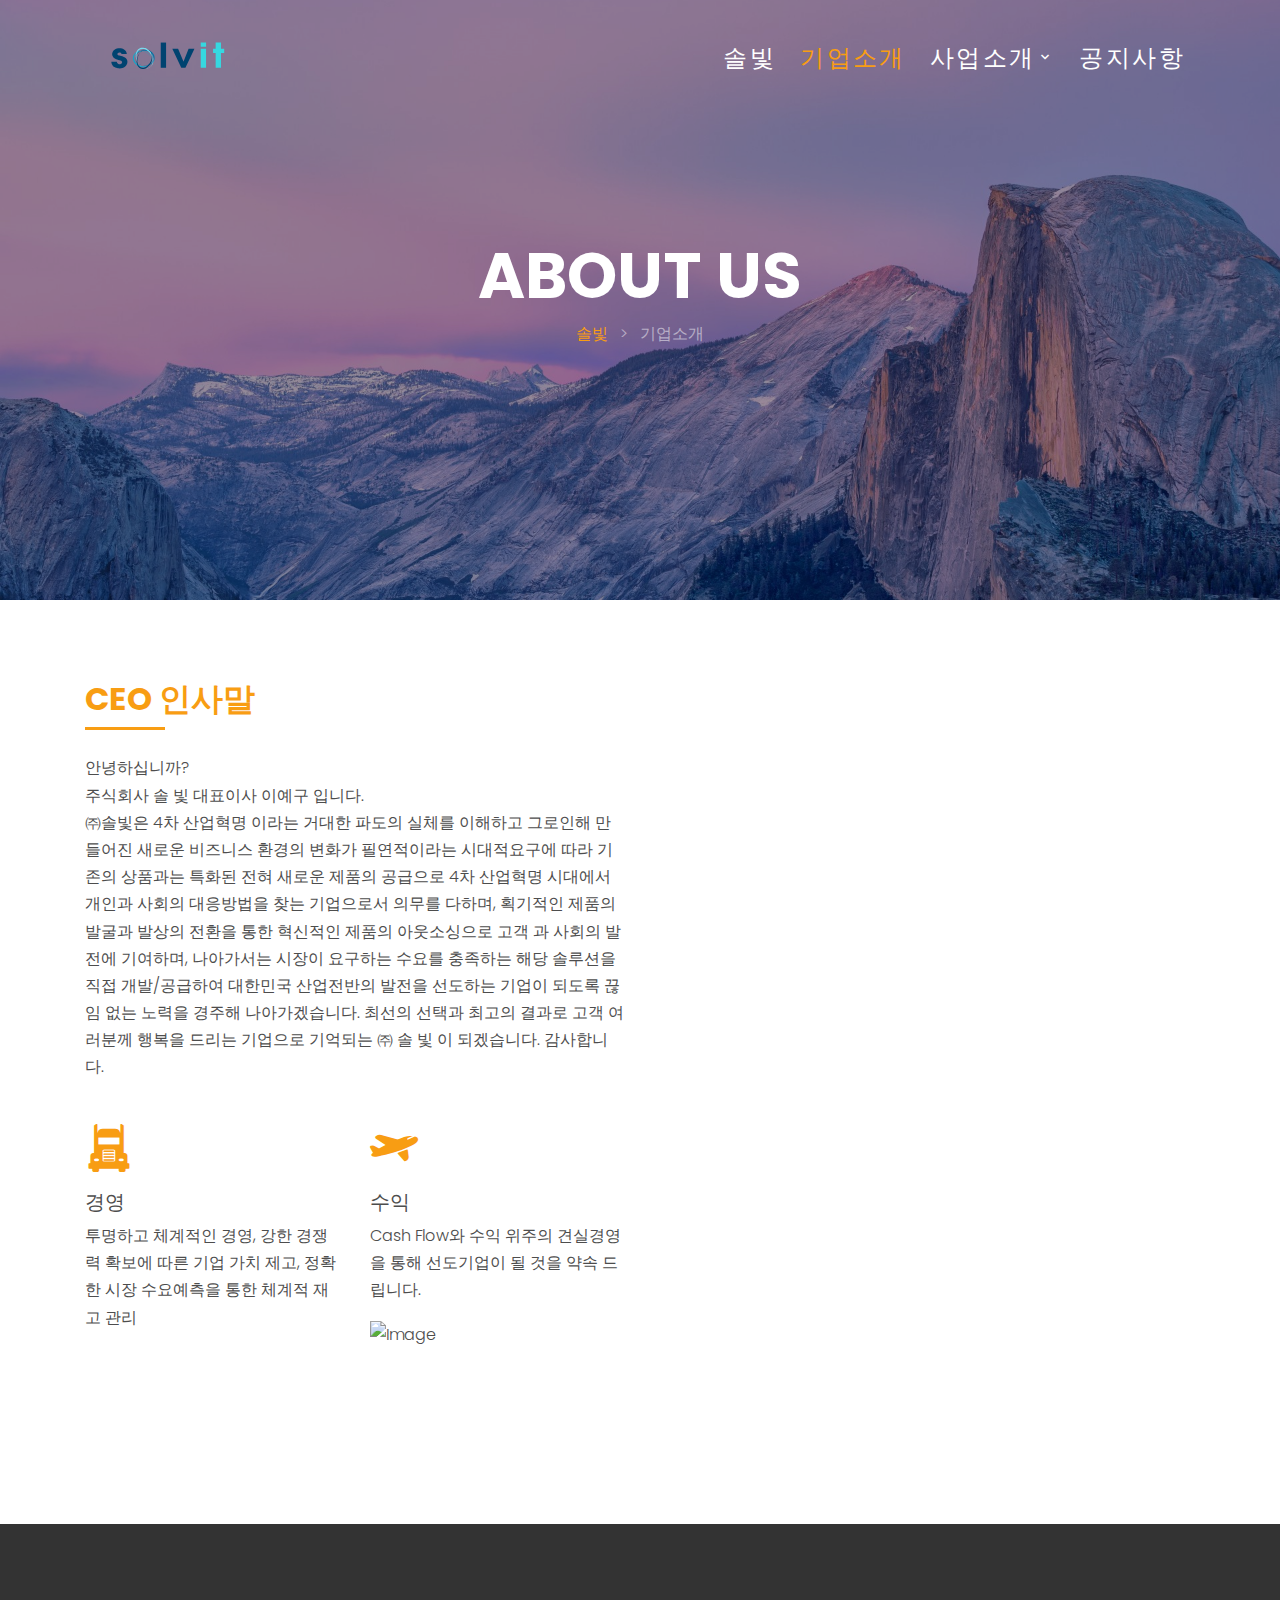
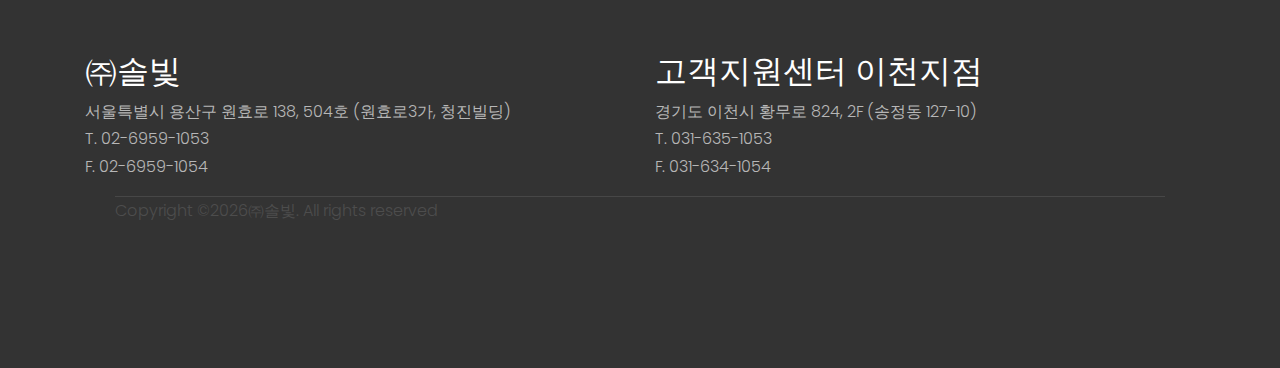
==== about.html @ 1891d04a "Update about.html" ====
<!DOCTYPE html>
<html lang="ko">
  <head>
    <title>SOLVIT &mdash; 솔빛</title>
    <meta charset="utf-8">
    <meta name="viewport" content="width=device-width, initial-scale=1, shrink-to-fit=no">

    <link rel="stylesheet" href="https://fonts.googleapis.com/css?family=Poppins:200,300,400,700,900|Display+Playfair:200,300,400,700"> 
    <link rel="stylesheet" href="fonts/icomoon/style.css">
    <link rel="icon" href="http://solvit.myds.me//favicon.ico">

    <link rel="stylesheet" href="css/bootstrap.min.css">
    <link rel="stylesheet" href="css/magnific-popup.css">
    <link rel="stylesheet" href="css/jquery-ui.css">
    <link rel="stylesheet" href="css/owl.carousel.min.css">
    <link rel="stylesheet" href="css/owl.theme.default.min.css">

    <link rel="stylesheet" href="css/bootstrap-datepicker.css">

    <link rel="stylesheet" href="fonts/flaticon/font/flaticon.css">



    <link rel="stylesheet" href="css/aos.css">

    <link rel="stylesheet" href="css/style.css">
    
  </head>
  <body>
  
  <div class="site-wrap">

    <div class="site-mobile-menu">
      <div class="site-mobile-menu-header">
        <div class="site-mobile-menu-close mt-3">
          <span class="icon-close2 js-menu-toggle"></span>
        </div>
      </div>
      <div class="site-mobile-menu-body"></div>
    </div>
    
    <header class="site-navbar py-3" role="banner">

      <div class="container">
        <div class="row align-items-center">
          
          <div class="col-11 col-xl-2">
            <h1 class="mb-0"><a href="index.html"><img src="images/solvit_logo.svg" alt="" style="width: 164px;"></a></h1>
          </div>
          <div class="col-12 col-md-10 d-none d-xl-block">
            <nav class="site-navigation position-relative text-right" role="navigation">

              <ul class="site-menu js-clone-nav mx-auto d-none d-lg-block">
                <li><a href="index.html">솔빛</a></li>
                <li class="active"><a href="about.html">기업소개</a></li>
                <li class="has-children">
                  <a href="services.html">사업소개</a>
                  <ul class="dropdown">
                    <li><a href="services.html" style="font-size: 1em;">IoT 사물인터넷</a></li>
		    <li><a href="services.html#computing" style="font-size: 1em;">컴퓨팅 사업</a></li>
                  </ul>
                </li>
                <li><a href="blog.html">공지사항</a></li>
              </ul>
            </nav>
          </div>


          <div class="d-inline-block d-xl-none ml-md-0 mr-auto py-3" style="position: relative; top: 3px;"><a href="#" class="site-menu-toggle js-menu-toggle text-white"><span class="icon-menu h3"></span></a></div>

          </div>

        </div>
      </div>
      
    </header>

  

    <div class="site-blocks-cover inner-page-cover overlay" style="background-image: url(images/hero_bg_1.jpg);" data-aos="fade" data-stellar-background-ratio="0.5">
      <div class="container">
        <div class="row align-items-center justify-content-center text-center">

          <div class="col-md-8" data-aos="fade-up" data-aos-delay="400">
            <h1 class="text-white font-weight-light text-uppercase font-weight-bold">About Us</h1>
            <p class="breadcrumb-custom"><a href="index.html">솔빛</a> <span class="mx-2">&gt;</span> <span>기업소개</span></p>
          </div>
        </div>
      </div>
    </div>  

    

    <div class="site-section">
      <div class="container">
        <div class="row mb-5">
          

          <div class="col-md-6 order-md-1" data-aos="fade">
            <div class="text-left pb-1 border-primary mb-4">
              <h2 class="text-primary">CEO 인사말</h2>
            </div>
            <p>안녕하십니까?<br> 주식회사 솔 빛  대표이사 이예구 입니다.<br>
㈜솔빛은 4차 산업혁명 이라는 거대한 파도의 실체를 이해하고 그로인해 만들어진 새로운 비즈니스 환경의 변화가 필연적이라는
시대적요구에 따라 기존의 상품과는 특화된 전혀 새로운 제품의 공급으로 4차 산업혁명 시대에서 개인과 사회의 대응방법을 찾는 
기업으로서 의무를 다하며,  획기적인 제품의 발굴과 발상의 전환을 통한 혁신적인 제품의 아웃소싱으로
고객 과 사회의 발전에 기여하며, 나아가서는 시장이 요구하는 수요를 충족하는 해당 솔루션을 직접 개발/공급하여
대한민국 산업전반의 발전을 선도하는 기업이 되도록 끊임 없는 노력을 경주해 나아가겠습니다. 
최선의 선택과 최고의 결과로 고객 여러분께 행복을 드리는 기업으로 기억되는 ㈜ 솔 빛 이 되겠습니다.
감사합니다.</p>
           <br>
            <div class="row">
              <div class="col-md-12 mb-md-5 mb-0 col-lg-6">
                <div class="unit-4">
                  <div class="unit-4-icon mb-3 mr-4"><span class="text-primary flaticon-frontal-truck"></span></div>
                  <div>
                    <h3>경영</h3>
                    <p>투명하고 체계적인 경영, 강한 경쟁력 확보에 따른 기업 가치 제고, 정확한 시장 수요예측을 통한 체계적 재고 관리</p>
                  </div>
                </div>
              </div>
              <div class="col-md-12 mb-md-5 mb-0 col-lg-6">
                <div class="unit-4">
                  <div class="unit-4-icon mb-3 mr-4"><span class="text-primary flaticon-travel"></span></div>
                  <div>
                    <h3>수익</h3>
                    <p>Cash Flow와 수익 위주의 견실경영을 통해 선도기업이 될 것을 약속 드립니다.</p>
                    <img src="https://github.com/stylish0631/stylish0631.github.io/blob/master/images/11.JPG?raw=true" alt="Image" class="img-fluid" style="width: 200px;">
                  </div>
                  
                </div>
              </div>
            </div>
          </div>
          <div class="col-md-5 ml-auto mb-5 order-md-2" data-aos="fade">
            <!-- * 카카오맵 - 지도퍼가기 -->
<!-- 1. 지도 노드 -->
<div id="daumRoughmapContainer1580392463192" class="root_daum_roughmap root_daum_roughmap_landing" style="width: 445px;"></div>

<!--
	2. 설치 스크립트
	* 지도 퍼가기 서비스를 2개 이상 넣을 경우, 설치 스크립트는 하나만 삽입합니다.
-->
<script charset="UTF-8" class="daum_roughmap_loader_script" src="https://ssl.daumcdn.net/dmaps/map_js_init/roughmapLoader.js"></script>

<!-- 3. 실행 스크립트 -->
<script charset="UTF-8">
	new daum.roughmap.Lander({
		"timestamp" : "1580392463192",
		"key" : "wsu8",
		"mapWidth" : "445",
		"mapHeight" : "507"
	}).render();
</script>
            <!-- <img src="images/img_1.jpg" alt="Image" class="img-fluid rounded"> -->
          </div>
        </div>
      </div>
      
    </div>
  
    
    <footer class="site-footer">
      <div class="container">
        <div class="row">
          <div class="col">
            <h2>㈜솔빛</h2>
            <p style="color: #b7b7b7;">
            서울특별시 용산구 원효로 138, 504호 (원효로3가, 청진빌딩)<br>
            T. 02-6959-1053<br>
            F. 02-6959-1054
            </p>
          </div>
          <div class="col">
            <h2>고객지원센터 이천지점</h2>
            <p style="color: #b7b7b7;">경기도 이천시 황무로 824, 2F (송정동 127-10)<br>
                  T. 031-635-1053<br>F. 031-634-1054<br>
          </div>
        </div>
      <div class="container">
        <!-- <div class="row pt-5 mt-5 text-center"> -->
          <div class="col-md-12">
            <div class="border-top pt-6">
                  Copyright &copy;<script>document.write(new Date().getFullYear());</script>㈜솔빛. All rights reserved</p>
            </div>
          </div>
          
        <!-- </div> -->
      </div>
    </footer>
  </div>

  <script src="js/jquery-3.3.1.min.js"></script>
  <script src="js/jquery-migrate-3.0.1.min.js"></script>
  <script src="js/jquery-ui.js"></script>
  <script src="js/popper.min.js"></script>
  <script src="js/bootstrap.min.js"></script>
  <script src="js/owl.carousel.min.js"></script>
  <script src="js/jquery.stellar.min.js"></script>
  <script src="js/jquery.countdown.min.js"></script>
  <script src="js/jquery.magnific-popup.min.js"></script>
  <script src="js/bootstrap-datepicker.min.js"></script>
  <script src="js/aos.js"></script>

  <script src="js/main.js"></script>
    
  </body>
</html>
---- fonts/icomoon/style.css ----
@font-face {
  font-family: 'icomoon';
  src:  url('fonts/icomoon.eot?10si43');
  src:  url('fonts/icomoon.eot?10si43#iefix') format('embedded-opentype'),
    url('fonts/icomoon.ttf?10si43') format('truetype'),
    url('fonts/icomoon.woff?10si43') format('woff'),
    url('fonts/icomoon.svg?10si43#icomoon') format('svg');
  font-weight: normal;
  font-style: normal;
}

[class^="icon-"], [class*=" icon-"] {
  /* use !important to prevent issues with browser extensions that change fonts */
  font-family: 'icomoon' !important;
  speak: none;
  font-style: normal;
  font-weight: normal;
  font-variant: normal;
  text-transform: none;
  line-height: 1;

  /* Better Font Rendering =========== */
  -webkit-font-smoothing: antialiased;
  -moz-osx-font-smoothing: grayscale;
}

.icon-asterisk:before {
  content: "\f069";
}
.icon-plus:before {
  content: "\f067";
}
.icon-question:before {
  content: "\f128";
}
.icon-minus:before {
  content: "\f068";
}
.icon-glass:before {
  content: "\f000";
}
.icon-music:before {
  content: "\f001";
}
.icon-search:before {
  content: "\f002";
}
.icon-envelope-o:before {
  content: "\f003";
}
.icon-heart:before {
  content: "\f004";
}
.icon-star:before {
  content: "\f005";
}
.icon-star-o:before {
  content: "\f006";
}
.icon-user:before {
  content: "\f007";
}
.icon-film:before {
  content: "\f008";
}
.icon-th-large:before {
  content: "\f009";
}
.icon-th:before {
  content: "\f00a";
}
.icon-th-list:before {
  content: "\f00b";
}
.icon-check:before {
  content: "\f00c";
}
.icon-close:before {
  content: "\f00d";
}
.icon-remove:before {
  content: "\f00d";
}
.icon-times:before {
  content: "\f00d";
}
.icon-search-plus:before {
  content: "\f00e";
}
.icon-search-minus:before {
  content: "\f010";
}
.icon-power-off:before {
  content: "\f011";
}
.icon-signal:before {
  content: "\f012";
}
.icon-cog:before {
  content: "\f013";
}
.icon-gear:before {
  content: "\f013";
}
.icon-trash-o:before {
  content: "\f014";
}
.icon-home:before {
  content: "\f015";
}
.icon-file-o:before {
  content: "\f016";
}
.icon-clock-o:before {
  content: "\f017";
}
.icon-road:before {
  content: "\f018";
}
.icon-download:before {
  content: "\f019";
}
.icon-arrow-circle-o-down:before {
  content: "\f01a";
}
.icon-arrow-circle-o-up:before {
  content: "\f01b";
}
.icon-inbox:before {
  content: "\f01c";
}
.icon-play-circle-o:before {
  content: "\f01d";
}
.icon-repeat:before {
  content: "\f01e";
}
.icon-rotate-right:before {
  content: "\f01e";
}
.icon-refresh:before {
  content: "\f021";
}
.icon-list-alt:before {
  content: "\f022";
}
.icon-lock:before {
  content: "\f023";
}
.icon-flag:before {
  content: "\f024";
}
.icon-headphones:before {
  content: "\f025";
}
.icon-volume-off:before {
  content: "\f026";
}
.icon-volume-down:before {
  content: "\f027";
}
.icon-volume-up:before {
  content: "\f028";
}
.icon-qrcode:before {
  content: "\f029";
}
.icon-barcode:before {
  content: "\f02a";
}
.icon-tag:before {
  content: "\f02b";
}
.icon-tags:before {
  content: "\f02c";
}
.icon-book:before {
  content: "\f02d";
}
.icon-bookmark:before {
  content: "\f02e";
}
.icon-print:before {
  content: "\f02f";
}
.icon-camera:before {
  content: "\f030";
}
.icon-font:before {
  content: "\f031";
}
.icon-bold:before {
  content: "\f032";
}
.icon-italic:before {
  content: "\f033";
}
.icon-text-height:before {
  content: "\f034";
}
.icon-text-width:before {
  content: "\f035";
}
.icon-align-left:before {
  content: "\f036";
}
.icon-align-center:before {
  content: "\f037";
}
.icon-align-right:before {
  content: "\f038";
}
.icon-align-justify:before {
  content: "\f039";
}
.icon-list:before {
  content: "\f03a";
}
.icon-dedent:before {
  content: "\f03b";
}
.icon-outdent:before {
  content: "\f03b";
}
.icon-indent:before {
  content: "\f03c";
}
.icon-video-camera:before {
  content: "\f03d";
}
.icon-image:before {
  content: "\f03e";
}
.icon-photo:before {
  content: "\f03e";
}
.icon-picture-o:before {
  content: "\f03e";
}
.icon-pencil:before {
  content: "\f040";
}
.icon-map-marker:before {
  content: "\f041";
}
.icon-adjust:before {
  content: "\f042";
}
.icon-tint:before {
  content: "\f043";
}
.icon-edit:before {
  content: "\f044";
}
.icon-pencil-square-o:before {
  content: "\f044";
}
.icon-share-square-o:before {
  content: "\f045";
}
.icon-check-square-o:before {
  content: "\f046";
}
.icon-arrows:before {
  content: "\f047";
}
.icon-step-backward:before {
  content: "\f048";
}
.icon-fast-backward:before {
  content: "\f049";
}
.icon-backward:before {
  content: "\f04a";
}
.icon-play:before {
  content: "\f04b";
}
.icon-pause:before {
  content: "\f04c";
}
.icon-stop:before {
  content: "\f04d";
}
.icon-forward:before {
  content: "\f04e";
}
.icon-fast-forward:before {
  content: "\f050";
}
.icon-step-forward:before {
  content: "\f051";
}
.icon-eject:before {
  content: "\f052";
}
.icon-chevron-left:before {
  content: "\f053";
}
.icon-chevron-right:before {
  content: "\f054";
}
.icon-plus-circle:before {
  content: "\f055";
}
.icon-minus-circle:before {
  content: "\f056";
}
.icon-times-circle:before {
  content: "\f057";
}
.icon-check-circle:before {
  content: "\f058";
}
.icon-question-circle:before {
  content: "\f059";
}
.icon-info-circle:before {
  content: "\f05a";
}
.icon-crosshairs:before {
  content: "\f05b";
}
.icon-times-circle-o:before {
  content: "\f05c";
}
.icon-check-circle-o:before {
  content: "\f05d";
}
.icon-ban:before {
  content: "\f05e";
}
.icon-arrow-left:before {
  content: "\f060";
}
.icon-arrow-right:before {
  content: "\f061";
}
.icon-arrow-up:before {
  content: "\f062";
}
.icon-arrow-down:before {
  content: "\f063";
}
.icon-mail-forward:before {
  content: "\f064";
}
.icon-share:before {
  content: "\f064";
}
.icon-expand:before {
  content: "\f065";
}
.icon-compress:before {
  content: "\f066";
}
.icon-exclamation-circle:before {
  content: "\f06a";
}
.icon-gift:before {
  content: "\f06b";
}
.icon-leaf:before {
  content: "\f06c";
}
.icon-fire:before {
  content: "\f06d";
}
.icon-eye:before {
  content: "\f06e";
}
.icon-eye-slash:before {
  content: "\f070";
}
.icon-exclamation-triangle:before {
  content: "\f071";
}
.icon-warning:before {
  content: "\f071";
}
.icon-plane:before {
  content: "\f072";
}
.icon-calendar:before {
  content: "\f073";
}
.icon-random:before {
  content: "\f074";
}
.icon-comment:before {
  content: "\f075";
}
.icon-magnet:before {
  content: "\f076";
}
.icon-chevron-up:before {
  content: "\f077";
}
.icon-chevron-down:before {
  content: "\f078";
}
.icon-retweet:before {
  content: "\f079";
}
.icon-shopping-cart:before {
  content: "\f07a";
}
.icon-folder:before {
  content: "\f07b";
}
.icon-folder-open:before {
  content: "\f07c";
}
.icon-arrows-v:before {
  content: "\f07d";
}
.icon-arrows-h:before {
  content: "\f07e";
}
.icon-bar-chart:before {
  content: "\f080";
}
.icon-bar-chart-o:before {
  content: "\f080";
}
.icon-twitter-square:before {
  content: "\f081";
}
.icon-facebook-square:before {
  content: "\f082";
}
.icon-camera-retro:before {
  content: "\f083";
}
.icon-key:before {
  content: "\f084";
}
.icon-cogs:before {
  content: "\f085";
}
.icon-gears:before {
  content: "\f085";
}
.icon-comments:before {
  content: "\f086";
}
.icon-thumbs-o-up:before {
  content: "\f087";
}
.icon-thumbs-o-down:before {
  content: "\f088";
}
.icon-star-half:before {
  content: "\f089";
}
.icon-heart-o:before {
  content: "\f08a";
}
.icon-sign-out:before {
  content: "\f08b";
}
.icon-linkedin-square:before {
  content: "\f08c";
}
.icon-thumb-tack:before {
  content: "\f08d";
}
.icon-external-link:before {
  content: "\f08e";
}
.icon-sign-in:before {
  content: "\f090";
}
.icon-trophy:before {
  content: "\f091";
}
.icon-github-square:before {
  content: "\f092";
}
.icon-upload:before {
  content: "\f093";
}
.icon-lemon-o:before {
  content: "\f094";
}
.icon-phone:before {
  content: "\f095";
}
.icon-square-o:before {
  content: "\f096";
}
.icon-bookmark-o:before {
  content: "\f097";
}
.icon-phone-square:before {
  content: "\f098";
}
.icon-twitter:before {
  content: "\f099";
}
.icon-facebook:before {
  content: "\f09a";
}
.icon-facebook-f:before {
  content: "\f09a";
}
.icon-github:before {
  content: "\f09b";
}
.icon-unlock:before {
  content: "\f09c";
}
.icon-credit-card:before {
  content: "\f09d";
}
.icon-feed:before {
  content: "\f09e";
}
.icon-rss:before {
  content: "\f09e";
}
.icon-hdd-o:before {
  content: "\f0a0";
}
.icon-bullhorn:before {
  content: "\f0a1";
}
.icon-bell-o:before {
  content: "\f0a2";
}
.icon-certificate:before {
  content: "\f0a3";
}
.icon-hand-o-right:before {
  content: "\f0a4";
}
.icon-hand-o-left:before {
  content: "\f0a5";
}
.icon-hand-o-up:before {
  content: "\f0a6";
}
.icon-hand-o-down:before {
  content: "\f0a7";
}
.icon-arrow-circle-left:before {
  content: "\f0a8";
}
.icon-arrow-circle-right:before {
  content: "\f0a9";
}
.icon-arrow-circle-up:before {
  content: "\f0aa";
}
.icon-arrow-circle-down:before {
  content: "\f0ab";
}
.icon-globe:before {
  content: "\f0ac";
}
.icon-wrench:before {
  content: "\f0ad";
}
.icon-tasks:before {
  content: "\f0ae";
}
.icon-filter:before {
  content: "\f0b0";
}
.icon-briefcase:before {
  content: "\f0b1";
}
.icon-arrows-alt:before {
  content: "\f0b2";
}
.icon-group:before {
  content: "\f0c0";
}
.icon-users:before {
  content: "\f0c0";
}
.icon-chain:before {
  content: "\f0c1";
}
.icon-link:before {
  content: "\f0c1";
}
.icon-cloud:before {
  content: "\f0c2";
}
.icon-flask:before {
  content: "\f0c3";
}
.icon-cut:before {
  content: "\f0c4";
}
.icon-scissors:before {
  content: "\f0c4";
}
.icon-copy:before {
  content: "\f0c5";
}
.icon-files-o:before {
  content: "\f0c5";
}
.icon-paperclip:before {
  content: "\f0c6";
}
.icon-floppy-o:before {
  content: "\f0c7";
}
.icon-save:before {
  content: "\f0c7";
}
.icon-square:before {
  content: "\f0c8";
}
.icon-bars:before {
  content: "\f0c9";
}
.icon-navicon:before {
  content: "\f0c9";
}
.icon-reorder:before {
  content: "\f0c9";
}
.icon-list-ul:before {
  content: "\f0ca";
}
.icon-list-ol:before {
  content: "\f0cb";
}
.icon-strikethrough:before {
  content: "\f0cc";
}
.icon-underline:before {
  content: "\f0cd";
}
.icon-table:before {
  content: "\f0ce";
}
.icon-magic:before {
  content: "\f0d0";
}
.icon-truck:before {
  content: "\f0d1";
}
.icon-pinterest:before {
  content: "\f0d2";
}
.icon-pinterest-square:before {
  content: "\f0d3";
}
.icon-google-plus-square:before {
  content: "\f0d4";
}
.icon-google-plus:before {
  content: "\f0d5";
}
.icon-money:before {
  content: "\f0d6";
}
.icon-caret-down:before {
  content: "\f0d7";
}
.icon-caret-up:before {
  content: "\f0d8";
}
.icon-caret-left:before {
  content: "\f0d9";
}
.icon-caret-right:before {
  content: "\f0da";
}
.icon-columns:before {
  content: "\f0db";
}
.icon-sort:before {
  content: "\f0dc";
}
.icon-unsorted:before {
  content: "\f0dc";
}
.icon-sort-desc:before {
  content: "\f0dd";
}
.icon-sort-down:before {
  content: "\f0dd";
}
.icon-sort-asc:before {
  content: "\f0de";
}
.icon-sort-up:before {
  content: "\f0de";
}
.icon-envelope:before {
  content: "\f0e0";
}
.icon-linkedin:before {
  content: "\f0e1";
}
.icon-rotate-left:before {
  content: "\f0e2";
}
.icon-undo:before {
  content: "\f0e2";
}
.icon-gavel:before {
  content: "\f0e3";
}
.icon-legal:before {
  content: "\f0e3";
}
.icon-dashboard:before {
  content: "\f0e4";
}
.icon-tachometer:before {
  content: "\f0e4";
}
.icon-comment-o:before {
  content: "\f0e5";
}
.icon-comments-o:before {
  content: "\f0e6";
}
.icon-bolt:before {
  content: "\f0e7";
}
.icon-flash:before {
  content: "\f0e7";
}
.icon-sitemap:before {
  content: "\f0e8";
}
.icon-umbrella:before {
  content: "\f0e9";
}
.icon-clipboard:before {
  content: "\f0ea";
}
.icon-paste:before {
  content: "\f0ea";
}
.icon-lightbulb-o:before {
  content: "\f0eb";
}
.icon-exchange:before {
  content: "\f0ec";
}
.icon-cloud-download:before {
  content: "\f0ed";
}
.icon-cloud-upload:before {
  content: "\f0ee";
}
.icon-user-md:before {
  content: "\f0f0";
}
.icon-stethoscope:before {
  content: "\f0f1";
}
.icon-suitcase:before {
  content: "\f0f2";
}
.icon-bell:before {
  content: "\f0f3";
}
.icon-coffee:before {
  content: "\f0f4";
}
.icon-cutlery:before {
  content: "\f0f5";
}
.icon-file-text-o:before {
  content: "\f0f6";
}
.icon-building-o:before {
  content: "\f0f7";
}
.icon-hospital-o:before {
  content: "\f0f8";
}
.icon-ambulance:before {
  content: "\f0f9";
}
.icon-medkit:before {
  content: "\f0fa";
}
.icon-fighter-jet:before {
  content: "\f0fb";
}
.icon-beer:before {
  content: "\f0fc";
}
.icon-h-square:before {
  content: "\f0fd";
}
.icon-plus-square:before {
  content: "\f0fe";
}
.icon-angle-double-left:before {
  content: "\f100";
}
.icon-angle-double-right:before {
  content: "\f101";
}
.icon-angle-double-up:before {
  content: "\f102";
}
.icon-angle-double-down:before {
  content: "\f103";
}
.icon-angle-left:before {
  content: "\f104";
}
.icon-angle-right:before {
  content: "\f105";
}
.icon-angle-up:before {
  content: "\f106";
}
.icon-angle-down:before {
  content: "\f107";
}
.icon-desktop:before {
  content: "\f108";
}
.icon-laptop:before {
  content: "\f109";
}
.icon-tablet:before {
  content: "\f10a";
}
.icon-mobile:before {
  content: "\f10b";
}
.icon-mobile-phone:before {
  content: "\f10b";
}
.icon-circle-o:before {
  content: "\f10c";
}
.icon-quote-left:before {
  content: "\f10d";
}
.icon-quote-right:before {
  content: "\f10e";
}
.icon-spinner:before {
  content: "\f110";
}
.icon-circle:before {
  content: "\f111";
}
.icon-mail-reply:before {
  content: "\f112";
}
.icon-reply:before {
  content: "\f112";
}
.icon-github-alt:before {
  content: "\f113";
}
.icon-folder-o:before {
  content: "\f114";
}
.icon-folder-open-o:before {
  content: "\f115";
}
.icon-smile-o:before {
  content: "\f118";
}
.icon-frown-o:before {
  content: "\f119";
}
.icon-meh-o:before {
  content: "\f11a";
}
.icon-gamepad:before {
  content: "\f11b";
}
.icon-keyboard-o:before {
  content: "\f11c";
}
.icon-flag-o:before {
  content: "\f11d";
}
.icon-flag-checkered:before {
  content: "\f11e";
}
.icon-terminal:before {
  content: "\f120";
}
.icon-code:before {
  content: "\f121";
}
.icon-mail-reply-all:before {
  content: "\f122";
}
.icon-reply-all:before {
  content: "\f122";
}
.icon-star-half-empty:before {
  content: "\f123";
}
.icon-star-half-full:before {
  content: "\f123";
}
.icon-star-half-o:before {
  content: "\f123";
}
.icon-location-arrow:before {
  content: "\f124";
}
.icon-crop:before {
  content: "\f125";
}
.icon-code-fork:before {
  content: "\f126";
}
.icon-chain-broken:before {
  content: "\f127";
}
.icon-unlink:before {
  content: "\f127";
}
.icon-info:before {
  content: "\f129";
}
.icon-exclamation:before {
  content: "\f12a";
}
.icon-superscript:before {
  content: "\f12b";
}
.icon-subscript:before {
  content: "\f12c";
}
.icon-eraser:before {
  content: "\f12d";
}
.icon-puzzle-piece:before {
  content: "\f12e";
}
.icon-microphone:before {
  content: "\f130";
}
.icon-microphone-slash:before {
  content: "\f131";
}
.icon-shield:before {
  content: "\f132";
}
.icon-calendar-o:before {
  content: "\f133";
}
.icon-fire-extinguisher:before {
  content: "\f134";
}
.icon-rocket:before {
  content: "\f135";
}
.icon-maxcdn:before {
  content: "\f136";
}
.icon-chevron-circle-left:before {
  content: "\f137";
}
.icon-chevron-circle-right:before {
  content: "\f138";
}
.icon-chevron-circle-up:before {
  content: "\f139";
}
.icon-chevron-circle-down:before {
  content: "\f13a";
}
.icon-html5:before {
  content: "\f13b";
}
.icon-css3:before {
  content: "\f13c";
}
.icon-anchor:before {
  content: "\f13d";
}
.icon-unlock-alt:before {
  content: "\f13e";
}
.icon-bullseye:before {
  content: "\f140";
}
.icon-ellipsis-h:before {
  content: "\f141";
}
.icon-ellipsis-v:before {
  content: "\f142";
}
.icon-rss-square:before {
  content: "\f143";
}
.icon-play-circle:before {
  content: "\f144";
}
.icon-ticket:before {
  content: "\f145";
}
.icon-minus-square:before {
  content: "\f146";
}
.icon-minus-square-o:before {
  content: "\f147";
}
.icon-level-up:before {
  content: "\f148";
}
.icon-level-down:before {
  content: "\f149";
}
.icon-check-square:before {
  content: "\f14a";
}
.icon-pencil-square:before {
  content: "\f14b";
}
.icon-external-link-square:before {
  content: "\f14c";
}
.icon-share-square:before {
  content: "\f14d";
}
.icon-compass:before {
  content: "\f14e";
}
.icon-caret-square-o-down:before {
  content: "\f150";
}
.icon-toggle-down:before {
  content: "\f150";
}
.icon-caret-square-o-up:before {
  content: "\f151";
}
.icon-toggle-up:before {
  content: "\f151";
}
.icon-caret-square-o-right:before {
  content: "\f152";
}
.icon-toggle-right:before {
  content: "\f152";
}
.icon-eur:before {
  content: "\f153";
}
.icon-euro:before {
  content: "\f153";
}
.icon-gbp:before {
  content: "\f154";
}
.icon-dollar:before {
  content: "\f155";
}
.icon-usd:before {
  content: "\f155";
}
.icon-inr:before {
  content: "\f156";
}
.icon-rupee:before {
  content: "\f156";
}
.icon-cny:before {
  content: "\f157";
}
.icon-jpy:before {
  content: "\f157";
}
.icon-rmb:before {
  content: "\f157";
}
.icon-yen:before {
  content: "\f157";
}
.icon-rouble:before {
  content: "\f158";
}
.icon-rub:before {
  content: "\f158";
}
.icon-ruble:before {
  content: "\f158";
}
.icon-krw:before {
  content: "\f159";
}
.icon-won:before {
  content: "\f159";
}
.icon-bitcoin:before {
  content: "\f15a";
}
.icon-btc:before {
  content: "\f15a";
}
.icon-file:before {
  content: "\f15b";
}
.icon-file-text:before {
  content: "\f15c";
}
.icon-sort-alpha-asc:before {
  content: "\f15d";
}
.icon-sort-alpha-desc:before {
  content: "\f15e";
}
.icon-sort-amount-asc:before {
  content: "\f160";
}
.icon-sort-amount-desc:before {
  content: "\f161";
}
.icon-sort-numeric-asc:before {
  content: "\f162";
}
.icon-sort-numeric-desc:before {
  content: "\f163";
}
.icon-thumbs-up:before {
  content: "\f164";
}
.icon-thumbs-down:before {
  content: "\f165";
}
.icon-youtube-square:before {
  content: "\f166";
}
.icon-youtube:before {
  content: "\f167";
}
.icon-xing:before {
  content: "\f168";
}
.icon-xing-square:before {
  content: "\f169";
}
.icon-youtube-play:before {
  content: "\f16a";
}
.icon-dropbox:before {
  content: "\f16b";
}
.icon-stack-overflow:before {
  content: "\f16c";
}
.icon-instagram:before {
  content: "\f16d";
}
.icon-flickr:before {
  content: "\f16e";
}
.icon-adn:before {
  content: "\f170";
}
.icon-bitbucket:before {
  content: "\f171";
}
.icon-bitbucket-square:before {
  content: "\f172";
}
.icon-tumblr:before {
  content: "\f173";
}
.icon-tumblr-square:before {
  content: "\f174";
}
.icon-long-arrow-down:before {
  content: "\f175";
}
.icon-long-arrow-up:before {
  content: "\f176";
}
.icon-long-arrow-left:before {
  content: "\f177";
}
.icon-long-arrow-right:before {
  content: "\f178";
}
.icon-apple:before {
  content: "\f179";
}
.icon-windows:before {
  content: "\f17a";
}
.icon-android:before {
  content: "\f17b";
}
.icon-linux:before {
  content: "\f17c";
}
.icon-dribbble:before {
  content: "\f17d";
}
.icon-skype:before {
  content: "\f17e";
}
.icon-foursquare:before {
  content: "\f180";
}
.icon-trello:before {
  content: "\f181";
}
.icon-female:before {
  content: "\f182";
}
.icon-male:before {
  content: "\f183";
}
.icon-gittip:before {
  content: "\f184";
}
.icon-gratipay:before {
  content: "\f184";
}
.icon-sun-o:before {
  content: "\f185";
}
.icon-moon-o:before {
  content: "\f186";
}
.icon-archive:before {
  content: "\f187";
}
.icon-bug:before {
  content: "\f188";
}
.icon-vk:before {
  content: "\f189";
}
.icon-weibo:before {
  content: "\f18a";
}
.icon-renren:before {
  content: "\f18b";
}
.icon-pagelines:before {
  content: "\f18c";
}
.icon-stack-exchange:before {
  content: "\f18d";
}
.icon-arrow-circle-o-right:before {
  content: "\f18e";
}
.icon-arrow-circle-o-left:before {
  content: "\f190";
}
.icon-caret-square-o-left:before {
  content: "\f191";
}
.icon-toggle-left:before {
  content: "\f191";
}
.icon-dot-circle-o:before {
  content: "\f192";
}
.icon-wheelchair:before {
  content: "\f193";
}
.icon-vimeo-square:before {
  content: "\f194";
}
.icon-try:before {
  content: "\f195";
}
.icon-turkish-lira:before {
  content: "\f195";
}
.icon-plus-square-o:before {
  content: "\f196";
}
.icon-space-shuttle:before {
  content: "\f197";
}
.icon-slack:before {
  content: "\f198";
}
.icon-envelope-square:before {
  content: "\f199";
}
.icon-wordpress:before {
  content: "\f19a";
}
.icon-openid:before {
  content: "\f19b";
}
.icon-bank:before {
  content: "\f19c";
}
.icon-institution:before {
  content: "\f19c";
}
.icon-university:before {
  content: "\f19c";
}
.icon-graduation-cap:before {
  content: "\f19d";
}
.icon-mortar-board:before {
  content: "\f19d";
}
.icon-yahoo:before {
  content: "\f19e";
}
.icon-google:before {
  content: "\f1a0";
}
.icon-reddit:before {
  content: "\f1a1";
}
.icon-reddit-square:before {
  content: "\f1a2";
}
.icon-stumbleupon-circle:before {
  content: "\f1a3";
}
.icon-stumbleupon:before {
  content: "\f1a4";
}
.icon-delicious:before {
  content: "\f1a5";
}
.icon-digg:before {
  content: "\f1a6";
}
.icon-pied-piper-pp:before {
  content: "\f1a7";
}
.icon-pied-piper-alt:before {
  content: "\f1a8";
}
.icon-drupal:before {
  content: "\f1a9";
}
.icon-joomla:before {
  content: "\f1aa";
}
.icon-language:before {
  content: "\f1ab";
}
.icon-fax:before {
  content: "\f1ac";
}
.icon-building:before {
  content: "\f1ad";
}
.icon-child:before {
  content: "\f1ae";
}
.icon-paw:before {
  content: "\f1b0";
}
.icon-spoon:before {
  content: "\f1b1";
}
.icon-cube:before {
  content: "\f1b2";
}
.icon-cubes:before {
  content: "\f1b3";
}
.icon-behance:before {
  content: "\f1b4";
}
.icon-behance-square:before {
  content: "\f1b5";
}
.icon-steam:before {
  content: "\f1b6";
}
.icon-steam-square:before {
  content: "\f1b7";
}
.icon-recycle:before {
  content: "\f1b8";
}
.icon-automobile:before {
  content: "\f1b9";
}
.icon-car:before {
  content: "\f1b9";
}
.icon-cab:before {
  content: "\f1ba";
}
.icon-taxi:before {
  content: "\f1ba";
}
.icon-tree:before {
  content: "\f1bb";
}
.icon-spotify:before {
  content: "\f1bc";
}
.icon-deviantart:before {
  content: "\f1bd";
}
.icon-soundcloud:before {
  content: "\f1be";
}
.icon-database:before {
  content: "\f1c0";
}
.icon-file-pdf-o:before {
  content: "\f1c1";
}
.icon-file-word-o:before {
  content: "\f1c2";
}
.icon-file-excel-o:before {
  content: "\f1c3";
}
.icon-file-powerpoint-o:before {
  content: "\f1c4";
}
.icon-file-image-o:before {
  content: "\f1c5";
}
.icon-file-photo-o:before {
  content: "\f1c5";
}
.icon-file-picture-o:before {
  content: "\f1c5";
}
.icon-file-archive-o:before {
  content: "\f1c6";
}
.icon-file-zip-o:before {
  content: "\f1c6";
}
.icon-file-audio-o:before {
  content: "\f1c7";
}
.icon-file-sound-o:before {
  content: "\f1c7";
}
.icon-file-movie-o:before {
  content: "\f1c8";
}
.icon-file-video-o:before {
  content: "\f1c8";
}
.icon-file-code-o:before {
  content: "\f1c9";
}
.icon-vine:before {
  content: "\f1ca";
}
.icon-codepen:before {
  content: "\f1cb";
}
.icon-jsfiddle:before {
  content: "\f1cc";
}
.icon-life-bouy:before {
  content: "\f1cd";
}
.icon-life-buoy:before {
  content: "\f1cd";
}
.icon-life-ring:before {
  content: "\f1cd";
}
.icon-life-saver:before {
  content: "\f1cd";
}
.icon-support:before {
  content: "\f1cd";
}
.icon-circle-o-notch:before {
  content: "\f1ce";
}
.icon-ra:before {
  content: "\f1d0";
}
.icon-rebel:before {
  content: "\f1d0";
}
.icon-resistance:before {
  content: "\f1d0";
}
.icon-empire:before {
  content: "\f1d1";
}
.icon-ge:before {
  content: "\f1d1";
}
.icon-git-square:before {
  content: "\f1d2";
}
.icon-git:before {
  content: "\f1d3";
}
.icon-hacker-news:before {
  content: "\f1d4";
}
.icon-y-combinator-square:before {
  content: "\f1d4";
}
.icon-yc-square:before {
  content: "\f1d4";
}
.icon-tencent-weibo:before {
  content: "\f1d5";
}
.icon-qq:before {
  content: "\f1d6";
}
.icon-wechat:before {
  content: "\f1d7";
}
.icon-weixin:before {
  content: "\f1d7";
}
.icon-paper-plane:before {
  content: "\f1d8";
}
.icon-send:before {
  content: "\f1d8";
}
.icon-paper-plane-o:before {
  content: "\f1d9";
}
.icon-send-o:before {
  content: "\f1d9";
}
.icon-history:before {
  content: "\f1da";
}
.icon-circle-thin:before {
  content: "\f1db";
}
.icon-header:before {
  content: "\f1dc";
}
.icon-paragraph:before {
  content: "\f1dd";
}
.icon-sliders:before {
  content: "\f1de";
}
.icon-share-alt:before {
  content: "\f1e0";
}
.icon-share-alt-square:before {
  content: "\f1e1";
}
.icon-bomb:before {
  content: "\f1e2";
}
.icon-futbol-o:before {
  content: "\f1e3";
}
.icon-soccer-ball-o:before {
  content: "\f1e3";
}
.icon-tty:before {
  content: "\f1e4";
}
.icon-binoculars:before {
  content: "\f1e5";
}
.icon-plug:before {
  content: "\f1e6";
}
.icon-slideshare:before {
  content: "\f1e7";
}
.icon-twitch:before {
  content: "\f1e8";
}
.icon-yelp:before {
  content: "\f1e9";
}
.icon-newspaper-o:before {
  content: "\f1ea";
}
.icon-wifi:before {
  content: "\f1eb";
}
.icon-calculator:before {
  content: "\f1ec";
}
.icon-paypal:before {
  content: "\f1ed";
}
.icon-google-wallet:before {
  content: "\f1ee";
}
.icon-cc-visa:before {
  content: "\f1f0";
}
.icon-cc-mastercard:before {
  content: "\f1f1";
}
.icon-cc-discover:before {
  content: "\f1f2";
}
.icon-cc-amex:before {
  content: "\f1f3";
}
.icon-cc-paypal:before {
  content: "\f1f4";
}
.icon-cc-stripe:before {
  content: "\f1f5";
}
.icon-bell-slash:before {
  content: "\f1f6";
}
.icon-bell-slash-o:before {
  content: "\f1f7";
}
.icon-trash:before {
  content: "\f1f8";
}
.icon-copyright:before {
  content: "\f1f9";
}
.icon-at:before {
  content: "\f1fa";
}
.icon-eyedropper:before {
  content: "\f1fb";
}
.icon-paint-brush:before {
  content: "\f1fc";
}
.icon-birthday-cake:before {
  content: "\f1fd";
}
.icon-area-chart:before {
  content: "\f1fe";
}
.icon-pie-chart:before {
  content: "\f200";
}
.icon-line-chart:before {
  content: "\f201";
}
.icon-lastfm:before {
  content: "\f202";
}
.icon-lastfm-square:before {
  content: "\f203";
}
.icon-toggle-off:before {
  content: "\f204";
}
.icon-toggle-on:before {
  content: "\f205";
}
.icon-bicycle:before {
  content: "\f206";
}
.icon-bus:before {
  content: "\f207";
}
.icon-ioxhost:before {
  content: "\f208";
}
.icon-angellist:before {
  content: "\f209";
}
.icon-cc:before {
  content: "\f20a";
}
.icon-ils:before {
  content: "\f20b";
}
.icon-shekel:before {
  content: "\f20b";
}
.icon-sheqel:before {
  content: "\f20b";
}
.icon-meanpath:before {
  content: "\f20c";
}
.icon-buysellads:before {
  content: "\f20d";
}
.icon-connectdevelop:before {
  content: "\f20e";
}
.icon-dashcube:before {
  content: "\f210";
}
.icon-forumbee:before {
  content: "\f211";
}
.icon-leanpub:before {
  content: "\f212";
}
.icon-sellsy:before {
  content: "\f213";
}
.icon-shirtsinbulk:before {
  content: "\f214";
}
.icon-simplybuilt:before {
  content: "\f215";
}
.icon-skyatlas:before {
  content: "\f216";
}
.icon-cart-plus:before {
  content: "\f217";
}
.icon-cart-arrow-down:before {
  content: "\f218";
}
.icon-diamond:before {
  content: "\f219";
}
.icon-ship:before {
  content: "\f21a";
}
.icon-user-secret:before {
  content: "\f21b";
}
.icon-motorcycle:before {
  content: "\f21c";
}
.icon-street-view:before {
  content: "\f21d";
}
.icon-heartbeat:before {
  content: "\f21e";
}
.icon-venus:before {
  content: "\f221";
}
.icon-mars:before {
  content: "\f222";
}
.icon-mercury:before {
  content: "\f223";
}
.icon-intersex:before {
  content: "\f224";
}
.icon-transgender:before {
  content: "\f224";
}
.icon-transgender-alt:before {
  content: "\f225";
}
.icon-venus-double:before {
  content: "\f226";
}
.icon-mars-double:before {
  content: "\f227";
}
.icon-venus-mars:before {
  content: "\f228";
}
.icon-mars-stroke:before {
  content: "\f229";
}
.icon-mars-stroke-v:before {
  content: "\f22a";
}
.icon-mars-stroke-h:before {
  content: "\f22b";
}
.icon-neuter:before {
  content: "\f22c";
}
.icon-genderless:before {
  content: "\f22d";
}
.icon-facebook-official:before {
  content: "\f230";
}
.icon-pinterest-p:before {
  content: "\f231";
}
.icon-whatsapp:before {
  content: "\f232";
}
.icon-server:before {
  content: "\f233";
}
.icon-user-plus:before {
  content: "\f234";
}
.icon-user-times:before {
  content: "\f235";
}
.icon-bed:before {
  content: "\f236";
}
.icon-hotel:before {
  content: "\f236";
}
.icon-viacoin:before {
  content: "\f237";
}
.icon-train:before {
  content: "\f238";
}
.icon-subway:before {
  content: "\f239";
}
.icon-medium:before {
  content: "\f23a";
}
.icon-y-combinator:before {
  content: "\f23b";
}
.icon-yc:before {
  content: "\f23b";
}
.icon-optin-monster:before {
  content: "\f23c";
}
.icon-opencart:before {
  content: "\f23d";
}
.icon-expeditedssl:before {
  content: "\f23e";
}
.icon-battery:before {
  content: "\f240";
}
.icon-battery-4:before {
  content: "\f240";
}
.icon-battery-full:before {
  content: "\f240";
}
.icon-battery-3:before {
  content: "\f241";
}
.icon-battery-three-quarters:before {
  content: "\f241";
}
.icon-battery-2:before {
  content: "\f242";
}
.icon-battery-half:before {
  content: "\f242";
}
.icon-battery-1:before {
  content: "\f243";
}
.icon-battery-quarter:before {
  content: "\f243";
}
.icon-battery-0:before {
  content: "\f244";
}
.icon-battery-empty:before {
  content: "\f244";
}
.icon-mouse-pointer:before {
  content: "\f245";
}
.icon-i-cursor:before {
  content: "\f246";
}
.icon-object-group:before {
  content: "\f247";
}
.icon-object-ungroup:before {
  content: "\f248";
}
.icon-sticky-note:before {
  content: "\f249";
}
.icon-sticky-note-o:before {
  content: "\f24a";
}
.icon-cc-jcb:before {
  content: "\f24b";
}
.icon-cc-diners-club:before {
  content: "\f24c";
}
.icon-clone:before {
  content: "\f24d";
}
.icon-balance-scale:before {
  content: "\f24e";
}
.icon-hourglass-o:before {
  content: "\f250";
}
.icon-hourglass-1:before {
  content: "\f251";
}
.icon-hourglass-start:before {
  content: "\f251";
}
.icon-hourglass-2:before {
  content: "\f252";
}
.icon-hourglass-half:before {
  content: "\f252";
}
.icon-hourglass-3:before {
  content: "\f253";
}
.icon-hourglass-end:before {
  content: "\f253";
}
.icon-hourglass:before {
  content: "\f254";
}
.icon-hand-grab-o:before {
  content: "\f255";
}
.icon-hand-rock-o:before {
  content: "\f255";
}
.icon-hand-paper-o:before {
  content: "\f256";
}
.icon-hand-stop-o:before {
  content: "\f256";
}
.icon-hand-scissors-o:before {
  content: "\f257";
}
.icon-hand-lizard-o:before {
  content: "\f258";
}
.icon-hand-spock-o:before {
  content: "\f259";
}
.icon-hand-pointer-o:before {
  content: "\f25a";
}
.icon-hand-peace-o:before {
  content: "\f25b";
}
.icon-trademark:before {
  content: "\f25c";
}
.icon-registered:before {
  content: "\f25d";
}
.icon-creative-commons:before {
  content: "\f25e";
}
.icon-gg:before {
  content: "\f260";
}
.icon-gg-circle:before {
  content: "\f261";
}
.icon-tripadvisor:before {
  content: "\f262";
}
.icon-odnoklassniki:before {
  content: "\f263";
}
.icon-odnoklassniki-square:before {
  content: "\f264";
}
.icon-get-pocket:before {
  content: "\f265";
}
.icon-wikipedia-w:before {
  content: "\f266";
}
.icon-safari:before {
  content: "\f267";
}
.icon-chrome:before {
  content: "\f268";
}
.icon-firefox:before {
  content: "\f269";
}
.icon-opera:before {
  content: "\f26a";
}
.icon-internet-explorer:before {
  content: "\f26b";
}
.icon-television:before {
  content: "\f26c";
}
.icon-tv:before {
  content: "\f26c";
}
.icon-contao:before {
  content: "\f26d";
}
.icon-500px:before {
  content: "\f26e";
}
.icon-amazon:before {
  content: "\f270";
}
.icon-calendar-plus-o:before {
  content: "\f271";
}
.icon-calendar-minus-o:before {
  content: "\f272";
}
.icon-calendar-times-o:before {
  content: "\f273";
}
.icon-calendar-check-o:before {
  content: "\f274";
}
.icon-industry:before {
  content: "\f275";
}
.icon-map-pin:before {
  content: "\f276";
}
.icon-map-signs:before {
  content: "\f277";
}
.icon-map-o:before {
  content: "\f278";
}
.icon-map:before {
  content: "\f279";
}
.icon-commenting:before {
  content: "\f27a";
}
.icon-commenting-o:before {
  content: "\f27b";
}
.icon-houzz:before {
  content: "\f27c";
}
.icon-vimeo:before {
  content: "\f27d";
}
.icon-black-tie:before {
  content: "\f27e";
}
.icon-fonticons:before {
  content: "\f280";
}
.icon-reddit-alien:before {
  content: "\f281";
}
.icon-edge:before {
  content: "\f282";
}
.icon-credit-card-alt:before {
  content: "\f283";
}
.icon-codiepie:before {
  content: "\f284";
}
.icon-modx:before {
  content: "\f285";
}
.icon-fort-awesome:before {
  content: "\f286";
}
.icon-usb:before {
  content: "\f287";
}
.icon-product-hunt:before {
  content: "\f288";
}
.icon-mixcloud:before {
  content: "\f289";
}
.icon-scribd:before {
  content: "\f28a";
}
.icon-pause-circle:before {
  content: "\f28b";
}
.icon-pause-circle-o:before {
  content: "\f28c";
}
.icon-stop-circle:before {
  content: "\f28d";
}
.icon-stop-circle-o:before {
  content: "\f28e";
}
.icon-shopping-bag:before {
  content: "\f290";
}
.icon-shopping-basket:before {
  content: "\f291";
}
.icon-hashtag:before {
  content: "\f292";
}
.icon-bluetooth:before {
  content: "\f293";
}
.icon-bluetooth-b:before {
  content: "\f294";
}
.icon-percent:before {
  content: "\f295";
}
.icon-gitlab:before {
  content: "\f296";
}
.icon-wpbeginner:before {
  content: "\f297";
}
.icon-wpforms:before {
  content: "\f298";
}
.icon-envira:before {
  content: "\f299";
}
.icon-universal-access:before {
  content: "\f29a";
}
.icon-wheelchair-alt:before {
  content: "\f29b";
}
.icon-question-circle-o:before {
  content: "\f29c";
}
.icon-blind:before {
  content: "\f29d";
}
.icon-audio-description:before {
  content: "\f29e";
}
.icon-volume-control-phone:before {
  content: "\f2a0";
}
.icon-braille:before {
  content: "\f2a1";
}
.icon-assistive-listening-systems:before {
  content: "\f2a2";
}
.icon-american-sign-language-interpreting:before {
  content: "\f2a3";
}
.icon-asl-interpreting:before {
  content: "\f2a3";
}
.icon-deaf:before {
  content: "\f2a4";
}
.icon-deafness:before {
  content: "\f2a4";
}
.icon-hard-of-hearing:before {
  content: "\f2a4";
}
.icon-glide:before {
  content: "\f2a5";
}
.icon-glide-g:before {
  content: "\f2a6";
}
.icon-sign-language:before {
  content: "\f2a7";
}
.icon-signing:before {
  content: "\f2a7";
}
.icon-low-vision:before {
  content: "\f2a8";
}
.icon-viadeo:before {
  content: "\f2a9";
}
.icon-viadeo-square:before {
  content: "\f2aa";
}
.icon-snapchat:before {
  content: "\f2ab";
}
.icon-snapchat-ghost:before {
  content: "\f2ac";
}
.icon-snapchat-square:before {
  content: "\f2ad";
}
.icon-pied-piper:before {
  content: "\f2ae";
}
.icon-first-order:before {
  content: "\f2b0";
}
.icon-yoast:before {
  content: "\f2b1";
}
.icon-themeisle:before {
  content: "\f2b2";
}
.icon-google-plus-circle:before {
  content: "\f2b3";
}
.icon-google-plus-official:before {
  content: "\f2b3";
}
.icon-fa:before {
  content: "\f2b4";
}
.icon-font-awesome:before {
  content: "\f2b4";
}
.icon-handshake-o:before {
  content: "\f2b5";
}
.icon-envelope-open:before {
  content: "\f2b6";
}
.icon-envelope-open-o:before {
  content: "\f2b7";
}
.icon-linode:before {
  content: "\f2b8";
}
.icon-address-book:before {
  content: "\f2b9";
}
.icon-address-book-o:before {
  content: "\f2ba";
}
.icon-address-card:before {
  content: "\f2bb";
}
.icon-vcard:before {
  content: "\f2bb";
}
.icon-address-card-o:before {
  content: "\f2bc";
}
.icon-vcard-o:before {
  content: "\f2bc";
}
.icon-user-circle:before {
  content: "\f2bd";
}
.icon-user-circle-o:before {
  content: "\f2be";
}
.icon-user-o:before {
  content: "\f2c0";
}
.icon-id-badge:before {
  content: "\f2c1";
}
.icon-drivers-license:before {
  content: "\f2c2";
}
.icon-id-card:before {
  content: "\f2c2";
}
.icon-drivers-license-o:before {
  content: "\f2c3";
}
.icon-id-card-o:before {
  content: "\f2c3";
}
.icon-quora:before {
  content: "\f2c4";
}
.icon-free-code-camp:before {
  content: "\f2c5";
}
.icon-telegram:before {
  content: "\f2c6";
}
.icon-thermometer:before {
  content: "\f2c7";
}
.icon-thermometer-4:before {
  content: "\f2c7";
}
.icon-thermometer-full:before {
  content: "\f2c7";
}
.icon-thermometer-3:before {
  content: "\f2c8";
}
.icon-thermometer-three-quarters:before {
  content: "\f2c8";
}
.icon-thermometer-2:before {
  content: "\f2c9";
}
.icon-thermometer-half:before {
  content: "\f2c9";
}
.icon-thermometer-1:before {
  content: "\f2ca";
}
.icon-thermometer-quarter:before {
  content: "\f2ca";
}
.icon-thermometer-0:before {
  content: "\f2cb";
}
.icon-thermometer-empty:before {
  content: "\f2cb";
}
.icon-shower:before {
  content: "\f2cc";
}
.icon-bath:before {
  content: "\f2cd";
}
.icon-bathtub:before {
  content: "\f2cd";
}
.icon-s15:before {
  content: "\f2cd";
}
.icon-podcast:before {
  content: "\f2ce";
}
.icon-window-maximize:before {
  content: "\f2d0";
}
.icon-window-minimize:before {
  content: "\f2d1";
}
.icon-window-restore:before {
  content: "\f2d2";
}
.icon-times-rectangle:before {
  content: "\f2d3";
}
.icon-window-close:before {
  content: "\f2d3";
}
.icon-times-rectangle-o:before {
  content: "\f2d4";
}
.icon-window-close-o:before {
  content: "\f2d4";
}
.icon-bandcamp:before {
  content: "\f2d5";
}
.icon-grav:before {
  content: "\f2d6";
}
.icon-etsy:before {
  content: "\f2d7";
}
.icon-imdb:before {
  content: "\f2d8";
}
.icon-ravelry:before {
  content: "\f2d9";
}
.icon-eercast:before {
  content: "\f2da";
}
.icon-microchip:before {
  content: "\f2db";
}
.icon-snowflake-o:before {
  content: "\f2dc";
}
.icon-superpowers:before {
  content: "\f2dd";
}
.icon-wpexplorer:before {
  content: "\f2de";
}
.icon-meetup:before {
  content: "\f2e0";
}
.icon-3d_rotation:before {
  content: "\e84d";
}
.icon-ac_unit:before {
  content: "\eb3b";
}
.icon-alarm:before {
  content: "\e855";
}
.icon-access_alarms:before {
  content: "\e191";
}
.icon-schedule:before {
  content: "\e8b5";
}
.icon-accessibility:before {
  content: "\e84e";
}
.icon-accessible:before {
  content: "\e914";
}
.icon-account_balance:before {
  content: "\e84f";
}
.icon-account_balance_wallet:before {
  content: "\e850";
}
.icon-account_box:before {
  content: "\e851";
}
.icon-account_circle:before {
  content: "\e853";
}
.icon-adb:before {
  content: "\e60e";
}
.icon-add:before {
  content: "\e145";
}
.icon-add_a_photo:before {
  content: "\e439";
}
.icon-alarm_add:before {
  content: "\e856";
}
.icon-add_alert:before {
  content: "\e003";
}
.icon-add_box:before {
  content: "\e146";
}
.icon-add_circle:before {
  content: "\e147";
}
.icon-control_point:before {
  content: "\e3ba";
}
.icon-add_location:before {
  content: "\e567";
}
.icon-add_shopping_cart:before {
  content: "\e854";
}
.icon-queue:before {
  content: "\e03c";
}
.icon-add_to_queue:before {
  content: "\e05c";
}
.icon-adjust2:before {
  content: "\e39e";
}
.icon-airline_seat_flat:before {
  content: "\e630";
}
.icon-airline_seat_flat_angled:before {
  content: "\e631";
}
.icon-airline_seat_individual_suite:before {
  content: "\e632";
}
.icon-airline_seat_legroom_extra:before {
  content: "\e633";
}
.icon-airline_seat_legroom_normal:before {
  content: "\e634";
}
.icon-airline_seat_legroom_reduced:before {
  content: "\e635";
}
.icon-airline_seat_recline_extra:before {
  content: "\e636";
}
.icon-airline_seat_recline_normal:before {
  content: "\e637";
}
.icon-flight:before {
  content: "\e539";
}
.icon-airplanemode_inactive:before {
  content: "\e194";
}
.icon-airplay:before {
  content: "\e055";
}
.icon-airport_shuttle:before {
  content: "\eb3c";
}
.icon-alarm_off:before {
  content: "\e857";
}
.icon-alarm_on:before {
  content: "\e858";
}
.icon-album:before {
  content: "\e019";
}
.icon-all_inclusive:before {
  content: "\eb3d";
}
.icon-all_out:before {
  content: "\e90b";
}
.icon-android2:before {
  content: "\e859";
}
.icon-announcement:before {
  content: "\e85a";
}
.icon-apps:before {
  content: "\e5c3";
}
.icon-archive2:before {
  content: "\e149";
}
.icon-arrow_back:before {
  content: "\e5c4";
}
.icon-arrow_downward:before {
  content: "\e5db";
}
.icon-arrow_drop_down:before {
  content: "\e5c5";
}
.icon-arrow_drop_down_circle:before {
  content: "\e5c6";
}
.icon-arrow_drop_up:before {
  content: "\e5c7";
}
.icon-arrow_forward:before {
  content: "\e5c8";
}
.icon-arrow_upward:before {
  content: "\e5d8";
}
.icon-art_track:before {
  content: "\e060";
}
.icon-aspect_ratio:before {
  content: "\e85b";
}
.icon-poll:before {
  content: "\e801";
}
.icon-assignment:before {
  content: "\e85d";
}
.icon-assignment_ind:before {
  content: "\e85e";
}
.icon-assignment_late:before {
  content: "\e85f";
}
.icon-assignment_return:before {
  content: "\e860";
}
.icon-assignment_returned:before {
  content: "\e861";
}
.icon-assignment_turned_in:before {
  content: "\e862";
}
.icon-assistant:before {
  content: "\e39f";
}
.icon-flag2:before {
  content: "\e153";
}
.icon-attach_file:before {
  content: "\e226";
}
.icon-attach_money:before {
  content: "\e227";
}
.icon-attachment:before {
  content: "\e2bc";
}
.icon-audiotrack:before {
  content: "\e3a1";
}
.icon-autorenew:before {
  content: "\e863";
}
.icon-av_timer:before {
  content: "\e01b";
}
.icon-backspace:before {
  content: "\e14a";
}
.icon-cloud_upload:before {
  content: "\e2c3";
}
.icon-battery_alert:before {
  content: "\e19c";
}
.icon-battery_charging_full:before {
  content: "\e1a3";
}
.icon-battery_std:before {
  content: "\e1a5";
}
.icon-battery_unknown:before {
  content: "\e1a6";
}
.icon-beach_access:before {
  content: "\eb3e";
}
.icon-beenhere:before {
  content: "\e52d";
}
.icon-block:before {
  content: "\e14b";
}
.icon-bluetooth2:before {
  content: "\e1a7";
}
.icon-bluetooth_searching:before {
  content: "\e1aa";
}
.icon-bluetooth_connected:before {
  content: "\e1a8";
}
.icon-bluetooth_disabled:before {
  content: "\e1a9";
}
.icon-blur_circular:before {
  content: "\e3a2";
}
.icon-blur_linear:before {
  content: "\e3a3";
}
.icon-blur_off:before {
  content: "\e3a4";
}
.icon-blur_on:before {
  content: "\e3a5";
}
.icon-class:before {
  content: "\e86e";
}
.icon-turned_in:before {
  content: "\e8e6";
}
.icon-turned_in_not:before {
  content: "\e8e7";
}
.icon-border_all:before {
  content: "\e228";
}
.icon-border_bottom:before {
  content: "\e229";
}
.icon-border_clear:before {
  content: "\e22a";
}
.icon-border_color:before {
  content: "\e22b";
}
.icon-border_horizontal:before {
  content: "\e22c";
}
.icon-border_inner:before {
  content: "\e22d";
}
.icon-border_left:before {
  content: "\e22e";
}
.icon-border_outer:before {
  content: "\e22f";
}
.icon-border_right:before {
  content: "\e230";
}
.icon-border_style:before {
  content: "\e231";
}
.icon-border_top:before {
  content: "\e232";
}
.icon-border_vertical:before {
  content: "\e233";
}
.icon-branding_watermark:before {
  content: "\e06b";
}
.icon-brightness_1:before {
  content: "\e3a6";
}
.icon-brightness_2:before {
  content: "\e3a7";
}
.icon-brightness_3:before {
  content: "\e3a8";
}
.icon-brightness_4:before {
  content: "\e3a9";
}
.icon-brightness_low:before {
  content: "\e1ad";
}
.icon-brightness_medium:before {
  content: "\e1ae";
}
.icon-brightness_high:before {
  content: "\e1ac";
}
.icon-brightness_auto:before {
  content: "\e1ab";
}
.icon-broken_image:before {
  content: "\e3ad";
}
.icon-brush:before {
  content: "\e3ae";
}
.icon-bubble_chart:before {
  content: "\e6dd";
}
.icon-bug_report:before {
  content: "\e868";
}
.icon-build:before {
  content: "\e869";
}
.icon-burst_mode:before {
  content: "\e43c";
}
.icon-domain:before {
  content: "\e7ee";
}
.icon-business_center:before {
  content: "\eb3f";
}
.icon-cached:before {
  content: "\e86a";
}
.icon-cake:before {
  content: "\e7e9";
}
.icon-phone2:before {
  content: "\e0cd";
}
.icon-call_end:before {
  content: "\e0b1";
}
.icon-call_made:before {
  content: "\e0b2";
}
.icon-merge_type:before {
  content: "\e252";
}
.icon-call_missed:before {
  content: "\e0b4";
}
.icon-call_missed_outgoing:before {
  content: "\e0e4";
}
.icon-call_received:before {
  content: "\e0b5";
}
.icon-call_split:before {
  content: "\e0b6";
}
.icon-call_to_action:before {
  content: "\e06c";
}
.icon-camera2:before {
  content: "\e3af";
}
.icon-photo_camera:before {
  content: "\e412";
}
.icon-camera_enhance:before {
  content: "\e8fc";
}
.icon-camera_front:before {
  content: "\e3b1";
}
.icon-camera_rear:before {
  content: "\e3b2";
}
.icon-camera_roll:before {
  content: "\e3b3";
}
.icon-cancel:before {
  content: "\e5c9";
}
.icon-redeem:before {
  content: "\e8b1";
}
.icon-card_membership:before {
  content: "\e8f7";
}
.icon-card_travel:before {
  content: "\e8f8";
}
.icon-casino:before {
  content: "\eb40";
}
.icon-cast:before {
  content: "\e307";
}
.icon-cast_connected:before {
  content: "\e308";
}
.icon-center_focus_strong:before {
  content: "\e3b4";
}
.icon-center_focus_weak:before {
  content: "\e3b5";
}
.icon-change_history:before {
  content: "\e86b";
}
.icon-chat:before {
  content: "\e0b7";
}
.icon-chat_bubble:before {
  content: "\e0ca";
}
.icon-chat_bubble_outline:before {
  content: "\e0cb";
}
.icon-check2:before {
  content: "\e5ca";
}
.icon-check_box:before {
  content: "\e834";
}
.icon-check_box_outline_blank:before {
  content: "\e835";
}
.icon-check_circle:before {
  content: "\e86c";
}
.icon-navigate_before:before {
  content: "\e408";
}
.icon-navigate_next:before {
  content: "\e409";
}
.icon-child_care:before {
  content: "\eb41";
}
.icon-child_friendly:before {
  content: "\eb42";
}
.icon-chrome_reader_mode:before {
  content: "\e86d";
}
.icon-close2:before {
  content: "\e5cd";
}
.icon-clear_all:before {
  content: "\e0b8";
}
.icon-closed_caption:before {
  content: "\e01c";
}
.icon-wb_cloudy:before {
  content: "\e42d";
}
.icon-cloud_circle:before {
  content: "\e2be";
}
.icon-cloud_done:before {
  content: "\e2bf";
}
.icon-cloud_download:before {
  content: "\e2c0";
}
.icon-cloud_off:before {
  content: "\e2c1";
}
.icon-cloud_queue:before {
  content: "\e2c2";
}
.icon-code2:before {
  content: "\e86f";
}
.icon-photo_library:before {
  content: "\e413";
}
.icon-collections_bookmark:before {
  content: "\e431";
}
.icon-palette:before {
  content: "\e40a";
}
.icon-colorize:before {
  content: "\e3b8";
}
.icon-comment2:before {
  content: "\e0b9";
}
.icon-compare:before {
  content: "\e3b9";
}
.icon-compare_arrows:before {
  content: "\e915";
}
.icon-laptop2:before {
  content: "\e31e";
}
.icon-confirmation_number:before {
  content: "\e638";
}
.icon-contact_mail:before {
  content: "\e0d0";
}
.icon-contact_phone:before {
  content: "\e0cf";
}
.icon-contacts:before {
  content: "\e0ba";
}
.icon-content_copy:before {
  content: "\e14d";
}
.icon-content_cut:before {
  content: "\e14e";
}
.icon-content_paste:before {
  content: "\e14f";
}
.icon-control_point_duplicate:before {
  content: "\e3bb";
}
.icon-copyright2:before {
  content: "\e90c";
}
.icon-mode_edit:before {
  content: "\e254";
}
.icon-create_new_folder:before {
  content: "\e2cc";
}
.icon-payment:before {
  content: "\e8a1";
}
.icon-crop2:before {
  content: "\e3be";
}
.icon-crop_16_9:before {
  content: "\e3bc";
}
.icon-crop_3_2:before {
  content: "\e3bd";
}
.icon-crop_landscape:before {
  content: "\e3c3";
}
.icon-crop_7_5:before {
  content: "\e3c0";
}
.icon-crop_din:before {
  content: "\e3c1";
}
.icon-crop_free:before {
  content: "\e3c2";
}
.icon-crop_original:before {
  content: "\e3c4";
}
.icon-crop_portrait:before {
  content: "\e3c5";
}
.icon-crop_rotate:before {
  content: "\e437";
}
.icon-crop_square:before {
  content: "\e3c6";
}
.icon-dashboard2:before {
  content: "\e871";
}
.icon-data_usage:before {
  content: "\e1af";
}
.icon-date_range:before {
  content: "\e916";
}
.icon-dehaze:before {
  content: "\e3c7";
}
.icon-delete:before {
  content: "\e872";
}
.icon-delete_forever:before {
  content: "\e92b";
}
.icon-delete_sweep:before {
  content: "\e16c";
}
.icon-description:before {
  content: "\e873";
}
.icon-desktop_mac:before {
  content: "\e30b";
}
.icon-desktop_windows:before {
  content: "\e30c";
}
.icon-details:before {
  content: "\e3c8";
}
.icon-developer_board:before {
  content: "\e30d";
}
.icon-developer_mode:before {
  content: "\e1b0";
}
.icon-device_hub:before {
  content: "\e335";
}
.icon-phonelink:before {
  content: "\e326";
}
.icon-devices_other:before {
  content: "\e337";
}
.icon-dialer_sip:before {
  content: "\e0bb";
}
.icon-dialpad:before {
  content: "\e0bc";
}
.icon-directions:before {
  content: "\e52e";
}
.icon-directions_bike:before {
  content: "\e52f";
}
.icon-directions_boat:before {
  content: "\e532";
}
.icon-directions_bus:before {
  content: "\e530";
}
.icon-directions_car:before {
  content: "\e531";
}
.icon-directions_railway:before {
  content: "\e534";
}
.icon-directions_run:before {
  content: "\e566";
}
.icon-directions_transit:before {
  content: "\e535";
}
.icon-directions_walk:before {
  content: "\e536";
}
.icon-disc_full:before {
  content: "\e610";
}
.icon-dns:before {
  content: "\e875";
}
.icon-not_interested:before {
  content: "\e033";
}
.icon-do_not_disturb_alt:before {
  content: "\e611";
}
.icon-do_not_disturb_off:before {
  content: "\e643";
}
.icon-remove_circle:before {
  content: "\e15c";
}
.icon-dock:before {
  content: "\e30e";
}
.icon-done:before {
  content: "\e876";
}
.icon-done_all:before {
  content: "\e877";
}
.icon-donut_large:before {
  content: "\e917";
}
.icon-donut_small:before {
  content: "\e918";
}
.icon-drafts:before {
  content: "\e151";
}
.icon-drag_handle:before {
  content: "\e25d";
}
.icon-time_to_leave:before {
  content: "\e62c";
}
.icon-dvr:before {
  content: "\e1b2";
}
.icon-edit_location:before {
  content: "\e568";
}
.icon-eject2:before {
  content: "\e8fb";
}
.icon-markunread:before {
  content: "\e159";
}
.icon-enhanced_encryption:before {
  content: "\e63f";
}
.icon-equalizer:before {
  content: "\e01d";
}
.icon-error:before {
  content: "\e000";
}
.icon-error_outline:before {
  content: "\e001";
}
.icon-euro_symbol:before {
  content: "\e926";
}
.icon-ev_station:before {
  content: "\e56d";
}
.icon-insert_invitation:before {
  content: "\e24f";
}
.icon-event_available:before {
  content: "\e614";
}
.icon-event_busy:before {
  content: "\e615";
}
.icon-event_note:before {
  content: "\e616";
}
.icon-event_seat:before {
  content: "\e903";
}
.icon-exit_to_app:before {
  content: "\e879";
}
.icon-expand_less:before {
  content: "\e5ce";
}
.icon-expand_more:before {
  content: "\e5cf";
}
.icon-explicit:before {
  content: "\e01e";
}
.icon-explore:before {
  content: "\e87a";
}
.icon-exposure:before {
  content: "\e3ca";
}
.icon-exposure_neg_1:before {
  content: "\e3cb";
}
.icon-exposure_neg_2:before {
  content: "\e3cc";
}
.icon-exposure_plus_1:before {
  content: "\e3cd";
}
.icon-exposure_plus_2:before {
  content: "\e3ce";
}
.icon-exposure_zero:before {
  content: "\e3cf";
}
.icon-extension:before {
  content: "\e87b";
}
.icon-face:before {
  content: "\e87c";
}
.icon-fast_forward:before {
  content: "\e01f";
}
.icon-fast_rewind:before {
  content: "\e020";
}
.icon-favorite:before {
  content: "\e87d";
}
.icon-favorite_border:before {
  content: "\e87e";
}
.icon-featured_play_list:before {
  content: "\e06d";
}
.icon-featured_video:before {
  content: "\e06e";
}
.icon-sms_failed:before {
  content: "\e626";
}
.icon-fiber_dvr:before {
  content: "\e05d";
}
.icon-fiber_manual_record:before {
  content: "\e061";
}
.icon-fiber_new:before {
  content: "\e05e";
}
.icon-fiber_pin:before {
  content: "\e06a";
}
.icon-fiber_smart_record:before {
  content: "\e062";
}
.icon-get_app:before {
  content: "\e884";
}
.icon-file_upload:before {
  content: "\e2c6";
}
.icon-filter2:before {
  content: "\e3d3";
}
.icon-filter_1:before {
  content: "\e3d0";
}
.icon-filter_2:before {
  content: "\e3d1";
}
.icon-filter_3:before {
  content: "\e3d2";
}
.icon-filter_4:before {
  content: "\e3d4";
}
.icon-filter_5:before {
  content: "\e3d5";
}
.icon-filter_6:before {
  content: "\e3d6";
}
.icon-filter_7:before {
  content: "\e3d7";
}
.icon-filter_8:before {
  content: "\e3d8";
}
.icon-filter_9:before {
  content: "\e3d9";
}
.icon-filter_9_plus:before {
  content: "\e3da";
}
.icon-filter_b_and_w:before {
  content: "\e3db";
}
.icon-filter_center_focus:before {
  content: "\e3dc";
}
.icon-filter_drama:before {
  content: "\e3dd";
}
.icon-filter_frames:before {
  content: "\e3de";
}
.icon-terrain:before {
  content: "\e564";
}
.icon-filter_list:before {
  content: "\e152";
}
.icon-filter_none:before {
  content: "\e3e0";
}
.icon-filter_tilt_shift:before {
  content: "\e3e2";
}
.icon-filter_vintage:before {
  content: "\e3e3";
}
.icon-find_in_page:before {
  content: "\e880";
}
.icon-find_replace:before {
  content: "\e881";
}
.icon-fingerprint:before {
  content: "\e90d";
}
.icon-first_page:before {
  content: "\e5dc";
}
.icon-fitness_center:before {
  content: "\eb43";
}
.icon-flare:before {
  content: "\e3e4";
}
.icon-flash_auto:before {
  content: "\e3e5";
}
.icon-flash_off:before {
  content: "\e3e6";
}
.icon-flash_on:before {
  content: "\e3e7";
}
.icon-flight_land:before {
  content: "\e904";
}
.icon-flight_takeoff:before {
  content: "\e905";
}
.icon-flip:before {
  content: "\e3e8";
}
.icon-flip_to_back:before {
  content: "\e882";
}
.icon-flip_to_front:before {
  content: "\e883";
}
.icon-folder2:before {
  content: "\e2c7";
}
.icon-folder_open:before {
  content: "\e2c8";
}
.icon-folder_shared:before {
  content: "\e2c9";
}
.icon-folder_special:before {
  content: "\e617";
}
.icon-font_download:before {
  content: "\e167";
}
.icon-format_align_center:before {
  content: "\e234";
}
.icon-format_align_justify:before {
  content: "\e235";
}
.icon-format_align_left:before {
  content: "\e236";
}
.icon-format_align_right:before {
  content: "\e237";
}
.icon-format_bold:before {
  content: "\e238";
}
.icon-format_clear:before {
  content: "\e239";
}
.icon-format_color_fill:before {
  content: "\e23a";
}
.icon-format_color_reset:before {
  content: "\e23b";
}
.icon-format_color_text:before {
  content: "\e23c";
}
.icon-format_indent_decrease:before {
  content: "\e23d";
}
.icon-format_indent_increase:before {
  content: "\e23e";
}
.icon-format_italic:before {
  content: "\e23f";
}
.icon-format_line_spacing:before {
  content: "\e240";
}
.icon-format_list_bulleted:before {
  content: "\e241";
}
.icon-format_list_numbered:before {
  content: "\e242";
}
.icon-format_paint:before {
  content: "\e243";
}
.icon-format_quote:before {
  content: "\e244";
}
.icon-format_shapes:before {
  content: "\e25e";
}
.icon-format_size:before {
  content: "\e245";
}
.icon-format_strikethrough:before {
  content: "\e246";
}
.icon-format_textdirection_l_to_r:before {
  content: "\e247";
}
.icon-format_textdirection_r_to_l:before {
  content: "\e248";
}
.icon-format_underlined:before {
  content: "\e249";
}
.icon-question_answer:before {
  content: "\e8af";
}
.icon-forward2:before {
  content: "\e154";
}
.icon-forward_10:before {
  content: "\e056";
}
.icon-forward_30:before {
  content: "\e057";
}
.icon-forward_5:before {
  content: "\e058";
}
.icon-free_breakfast:before {
  content: "\eb44";
}
.icon-fullscreen:before {
  content: "\e5d0";
}
.icon-fullscreen_exit:before {
  content: "\e5d1";
}
.icon-functions:before {
  content: "\e24a";
}
.icon-g_translate:before {
  content: "\e927";
}
.icon-games:before {
  content: "\e021";
}
.icon-gavel2:before {
  content: "\e90e";
}
.icon-gesture:before {
  content: "\e155";
}
.icon-gif:before {
  content: "\e908";
}
.icon-goat:before {
  content: "\e900";
}
.icon-golf_course:before {
  content: "\eb45";
}
.icon-my_location:before {
  content: "\e55c";
}
.icon-location_searching:before {
  content: "\e1b7";
}
.icon-location_disabled:before {
  content: "\e1b6";
}
.icon-star2:before {
  content: "\e838";
}
.icon-gradient:before {
  content: "\e3e9";
}
.icon-grain:before {
  content: "\e3ea";
}
.icon-graphic_eq:before {
  content: "\e1b8";
}
.icon-grid_off:before {
  content: "\e3eb";
}
.icon-grid_on:before {
  content: "\e3ec";
}
.icon-people:before {
  content: "\e7fb";
}
.icon-group_add:before {
  content: "\e7f0";
}
.icon-group_work:before {
  content: "\e886";
}
.icon-hd:before {
  content: "\e052";
}
.icon-hdr_off:before {
  content: "\e3ed";
}
.icon-hdr_on:before {
  content: "\e3ee";
}
.icon-hdr_strong:before {
  content: "\e3f1";
}
.icon-hdr_weak:before {
  content: "\e3f2";
}
.icon-headset:before {
  content: "\e310";
}
.icon-headset_mic:before {
  content: "\e311";
}
.icon-healing:before {
  content: "\e3f3";
}
.icon-hearing:before {
  content: "\e023";
}
.icon-help:before {
  content: "\e887";
}
.icon-help_outline:before {
  content: "\e8fd";
}
.icon-high_quality:before {
  content: "\e024";
}
.icon-highlight:before {
  content: "\e25f";
}
.icon-highlight_off:before {
  content: "\e888";
}
.icon-restore:before {
  content: "\e8b3";
}
.icon-home2:before {
  content: "\e88a";
}
.icon-hot_tub:before {
  content: "\eb46";
}
.icon-local_hotel:before {
  content: "\e549";
}
.icon-hourglass_empty:before {
  content: "\e88b";
}
.icon-hourglass_full:before {
  content: "\e88c";
}
.icon-http:before {
  content: "\e902";
}
.icon-lock2:before {
  content: "\e897";
}
.icon-photo2:before {
  content: "\e410";
}
.icon-image_aspect_ratio:before {
  content: "\e3f5";
}
.icon-import_contacts:before {
  content: "\e0e0";
}
.icon-import_export:before {
  content: "\e0c3";
}
.icon-important_devices:before {
  content: "\e912";
}
.icon-inbox2:before {
  content: "\e156";
}
.icon-indeterminate_check_box:before {
  content: "\e909";
}
.icon-info2:before {
  content: "\e88e";
}
.icon-info_outline:before {
  content: "\e88f";
}
.icon-input:before {
  content: "\e890";
}
.icon-insert_comment:before {
  content: "\e24c";
}
.icon-insert_drive_file:before {
  content: "\e24d";
}
.icon-tag_faces:before {
  content: "\e420";
}
.icon-link2:before {
  content: "\e157";
}
.icon-invert_colors:before {
  content: "\e891";
}
.icon-invert_colors_off:before {
  content: "\e0c4";
}
.icon-iso:before {
  content: "\e3f6";
}
.icon-keyboard:before {
  content: "\e312";
}
.icon-keyboard_arrow_down:before {
  content: "\e313";
}
.icon-keyboard_arrow_left:before {
  content: "\e314";
}
.icon-keyboard_arrow_right:before {
  content: "\e315";
}
.icon-keyboard_arrow_up:before {
  content: "\e316";
}
.icon-keyboard_backspace:before {
  content: "\e317";
}
.icon-keyboard_capslock:before {
  content: "\e318";
}
.icon-keyboard_hide:before {
  content: "\e31a";
}
.icon-keyboard_return:before {
  content: "\e31b";
}
.icon-keyboard_tab:before {
  content: "\e31c";
}
.icon-keyboard_voice:before {
  content: "\e31d";
}
.icon-kitchen:before {
  content: "\eb47";
}
.icon-label:before {
  content: "\e892";
}
.icon-label_outline:before {
  content: "\e893";
}
.icon-language2:before {
  content: "\e894";
}
.icon-laptop_chromebook:before {
  content: "\e31f";
}
.icon-laptop_mac:before {
  content: "\e320";
}
.icon-laptop_windows:before {
  content: "\e321";
}
.icon-last_page:before {
  content: "\e5dd";
}
.icon-open_in_new:before {
  content: "\e89e";
}
.icon-layers:before {
  content: "\e53b";
}
.icon-layers_clear:before {
  content: "\e53c";
}
.icon-leak_add:before {
  content: "\e3f8";
}
.icon-leak_remove:before {
  content: "\e3f9";
}
.icon-lens:before {
  content: "\e3fa";
}
.icon-library_books:before {
  content: "\e02f";
}
.icon-library_music:before {
  content: "\e030";
}
.icon-lightbulb_outline:before {
  content: "\e90f";
}
.icon-line_style:before {
  content: "\e919";
}
.icon-line_weight:before {
  content: "\e91a";
}
.icon-linear_scale:before {
  content: "\e260";
}
.icon-linked_camera:before {
  content: "\e438";
}
.icon-list2:before {
  content: "\e896";
}
.icon-live_help:before {
  content: "\e0c6";
}
.icon-live_tv:before {
  content: "\e639";
}
.icon-local_play:before {
  content: "\e553";
}
.icon-local_airport:before {
  content: "\e53d";
}
.icon-local_atm:before {
  content: "\e53e";
}
.icon-local_bar:before {
  content: "\e540";
}
.icon-local_cafe:before {
  content: "\e541";
}
.icon-local_car_wash:before {
  content: "\e542";
}
.icon-local_convenience_store:before {
  content: "\e543";
}
.icon-restaurant_menu:before {
  content: "\e561";
}
.icon-local_drink:before {
  content: "\e544";
}
.icon-local_florist:before {
  content: "\e545";
}
.icon-local_gas_station:before {
  content: "\e546";
}
.icon-shopping_cart:before {
  content: "\e8cc";
}
.icon-local_hospital:before {
  content: "\e548";
}
.icon-local_laundry_service:before {
  content: "\e54a";
}
.icon-local_library:before {
  content: "\e54b";
}
.icon-local_mall:before {
  content: "\e54c";
}
.icon-theaters:before {
  content: "\e8da";
}
.icon-local_offer:before {
  content: "\e54e";
}
.icon-local_parking:before {
  content: "\e54f";
}
.icon-local_pharmacy:before {
  content: "\e550";
}
.icon-local_pizza:before {
  content: "\e552";
}
.icon-print2:before {
  content: "\e8ad";
}
.icon-local_shipping:before {
  content: "\e558";
}
.icon-local_taxi:before {
  content: "\e559";
}
.icon-location_city:before {
  content: "\e7f1";
}
.icon-location_off:before {
  content: "\e0c7";
}
.icon-room:before {
  content: "\e8b4";
}
.icon-lock_open:before {
  content: "\e898";
}
.icon-lock_outline:before {
  content: "\e899";
}
.icon-looks:before {
  content: "\e3fc";
}
.icon-looks_3:before {
  content: "\e3fb";
}
.icon-looks_4:before {
  content: "\e3fd";
}
.icon-looks_5:before {
  content: "\e3fe";
}
.icon-looks_6:before {
  content: "\e3ff";
}
.icon-looks_one:before {
  content: "\e400";
}
.icon-looks_two:before {
  content: "\e401";
}
.icon-sync:before {
  content: "\e627";
}
.icon-loupe:before {
  content: "\e402";
}
.icon-low_priority:before {
  content: "\e16d";
}
.icon-loyalty:before {
  content: "\e89a";
}
.icon-mail_outline:before {
  content: "\e0e1";
}
.icon-map2:before {
  content: "\e55b";
}
.icon-markunread_mailbox:before {
  content: "\e89b";
}
.icon-memory:before {
  content: "\e322";
}
.icon-menu:before {
  content: "\e5d2";
}
.icon-message:before {
  content: "\e0c9";
}
.icon-mic:before {
  content: "\e029";
}
.icon-mic_none:before {
  content: "\e02a";
}
.icon-mic_off:before {
  content: "\e02b";
}
.icon-mms:before {
  content: "\e618";
}
.icon-mode_comment:before {
  content: "\e253";
}
.icon-monetization_on:before {
  content: "\e263";
}
.icon-money_off:before {
  content: "\e25c";
}
.icon-monochrome_photos:before {
  content: "\e403";
}
.icon-mood_bad:before {
  content: "\e7f3";
}
.icon-more:before {
  content: "\e619";
}
.icon-more_horiz:before {
  content: "\e5d3";
}
.icon-more_vert:before {
  content: "\e5d4";
}
.icon-motorcycle2:before {
  content: "\e91b";
}
.icon-mouse:before {
  content: "\e323";
}
.icon-move_to_inbox:before {
  content: "\e168";
}
.icon-movie_creation:before {
  content: "\e404";
}
.icon-movie_filter:before {
  content: "\e43a";
}
.icon-multiline_chart:before {
  content: "\e6df";
}
.icon-music_note:before {
  content: "\e405";
}
.icon-music_video:before {
  content: "\e063";
}
.icon-nature:before {
  content: "\e406";
}
.icon-nature_people:before {
  content: "\e407";
}
.icon-navigation:before {
  content: "\e55d";
}
.icon-near_me:before {
  content: "\e569";
}
.icon-network_cell:before {
  content: "\e1b9";
}
.icon-network_check:before {
  content: "\e640";
}
.icon-network_locked:before {
  content: "\e61a";
}
.icon-network_wifi:before {
  content: "\e1ba";
}
.icon-new_releases:before {
  content: "\e031";
}
.icon-next_week:before {
  content: "\e16a";
}
.icon-nfc:before {
  content: "\e1bb";
}
.icon-no_encryption:before {
  content: "\e641";
}
.icon-signal_cellular_no_sim:before {
  content: "\e1ce";
}
.icon-note:before {
  content: "\e06f";
}
.icon-note_add:before {
  content: "\e89c";
}
.icon-notifications:before {
  content: "\e7f4";
}
.icon-notifications_active:before {
  content: "\e7f7";
}
.icon-notifications_none:before {
  content: "\e7f5";
}
.icon-notifications_off:before {
  content: "\e7f6";
}
.icon-notifications_paused:before {
  content: "\e7f8";
}
.icon-offline_pin:before {
  content: "\e90a";
}
.icon-ondemand_video:before {
  content: "\e63a";
}
.icon-opacity:before {
  content: "\e91c";
}
.icon-open_in_browser:before {
  content: "\e89d";
}
.icon-open_with:before {
  content: "\e89f";
}
.icon-pages:before {
  content: "\e7f9";
}
.icon-pageview:before {
  content: "\e8a0";
}
.icon-pan_tool:before {
  content: "\e925";
}
.icon-panorama:before {
  content: "\e40b";
}
.icon-radio_button_unchecked:before {
  content: "\e836";
}
.icon-panorama_horizontal:before {
  content: "\e40d";
}
.icon-panorama_vertical:before {
  content: "\e40e";
}
.icon-panorama_wide_angle:before {
  content: "\e40f";
}
.icon-party_mode:before {
  content: "\e7fa";
}
.icon-pause2:before {
  content: "\e034";
}
.icon-pause_circle_filled:before {
  content: "\e035";
}
.icon-pause_circle_outline:before {
  content: "\e036";
}
.icon-people_outline:before {
  content: "\e7fc";
}
.icon-perm_camera_mic:before {
  content: "\e8a2";
}
.icon-perm_contact_calendar:before {
  content: "\e8a3";
}
.icon-perm_data_setting:before {
  content: "\e8a4";
}
.icon-perm_device_information:before {
  content: "\e8a5";
}
.icon-person_outline:before {
  content: "\e7ff";
}
.icon-perm_media:before {
  content: "\e8a7";
}
.icon-perm_phone_msg:before {
  content: "\e8a8";
}
.icon-perm_scan_wifi:before {
  content: "\e8a9";
}
.icon-person:before {
  content: "\e7fd";
}
.icon-person_add:before {
  content: "\e7fe";
}
.icon-person_pin:before {
  content: "\e55a";
}
.icon-person_pin_circle:before {
  content: "\e56a";
}
.icon-personal_video:before {
  content: "\e63b";
}
.icon-pets:before {
  content: "\e91d";
}
.icon-phone_android:before {
  content: "\e324";
}
.icon-phone_bluetooth_speaker:before {
  content: "\e61b";
}
.icon-phone_forwarded:before {
  content: "\e61c";
}
.icon-phone_in_talk:before {
  content: "\e61d";
}
.icon-phone_iphone:before {
  content: "\e325";
}
.icon-phone_locked:before {
  content: "\e61e";
}
.icon-phone_missed:before {
  content: "\e61f";
}
.icon-phone_paused:before {
  content: "\e620";
}
.icon-phonelink_erase:before {
  content: "\e0db";
}
.icon-phonelink_lock:before {
  content: "\e0dc";
}
.icon-phonelink_off:before {
  content: "\e327";
}
.icon-phonelink_ring:before {
  content: "\e0dd";
}
.icon-phonelink_setup:before {
  content: "\e0de";
}
.icon-photo_album:before {
  content: "\e411";
}
.icon-photo_filter:before {
  content: "\e43b";
}
.icon-photo_size_select_actual:before {
  content: "\e432";
}
.icon-photo_size_select_large:before {
  content: "\e433";
}
.icon-photo_size_select_small:before {
  content: "\e434";
}
.icon-picture_as_pdf:before {
  content: "\e415";
}
.icon-picture_in_picture:before {
  content: "\e8aa";
}
.icon-picture_in_picture_alt:before {
  content: "\e911";
}
.icon-pie_chart:before {
  content: "\e6c4";
}
.icon-pie_chart_outlined:before {
  content: "\e6c5";
}
.icon-pin_drop:before {
  content: "\e55e";
}
.icon-play_arrow:before {
  content: "\e037";
}
.icon-play_circle_filled:before {
  content: "\e038";
}
.icon-play_circle_outline:before {
  content: "\e039";
}
.icon-play_for_work:before {
  content: "\e906";
}
.icon-playlist_add:before {
  content: "\e03b";
}
.icon-playlist_add_check:before {
  content: "\e065";
}
.icon-playlist_play:before {
  content: "\e05f";
}
.icon-plus_one:before {
  content: "\e800";
}
.icon-polymer:before {
  content: "\e8ab";
}
.icon-pool:before {
  content: "\eb48";
}
.icon-portable_wifi_off:before {
  content: "\e0ce";
}
.icon-portrait:before {
  content: "\e416";
}
.icon-power:before {
  content: "\e63c";
}
.icon-power_input:before {
  content: "\e336";
}
.icon-power_settings_new:before {
  content: "\e8ac";
}
.icon-pregnant_woman:before {
  content: "\e91e";
}
.icon-present_to_all:before {
  content: "\e0df";
}
.icon-priority_high:before {
  content: "\e645";
}
.icon-public:before {
  content: "\e80b";
}
.icon-publish:before {
  content: "\e255";
}
.icon-queue_music:before {
  content: "\e03d";
}
.icon-queue_play_next:before {
  content: "\e066";
}
.icon-radio:before {
  content: "\e03e";
}
.icon-radio_button_checked:before {
  content: "\e837";
}
.icon-rate_review:before {
  content: "\e560";
}
.icon-receipt:before {
  content: "\e8b0";
}
.icon-recent_actors:before {
  content: "\e03f";
}
.icon-record_voice_over:before {
  content: "\e91f";
}
.icon-redo:before {
  content: "\e15a";
}
.icon-refresh2:before {
  content: "\e5d5";
}
.icon-remove2:before {
  content: "\e15b";
}
.icon-remove_circle_outline:before {
  content: "\e15d";
}
.icon-remove_from_queue:before {
  content: "\e067";
}
.icon-visibility:before {
  content: "\e8f4";
}
.icon-remove_shopping_cart:before {
  content: "\e928";
}
.icon-reorder2:before {
  content: "\e8fe";
}
.icon-repeat2:before {
  content: "\e040";
}
.icon-repeat_one:before {
  content: "\e041";
}
.icon-replay:before {
  content: "\e042";
}
.icon-replay_10:before {
  content: "\e059";
}
.icon-replay_30:before {
  content: "\e05a";
}
.icon-replay_5:before {
  content: "\e05b";
}
.icon-reply2:before {
  content: "\e15e";
}
.icon-reply_all:before {
  content: "\e15f";
}
.icon-report:before {
  content: "\e160";
}
.icon-warning2:before {
  content: "\e002";
}
.icon-restaurant:before {
  content: "\e56c";
}
.icon-restore_page:before {
  content: "\e929";
}
.icon-ring_volume:before {
  content: "\e0d1";
}
.icon-room_service:before {
  content: "\eb49";
}
.icon-rotate_90_degrees_ccw:before {
  content: "\e418";
}
.icon-rotate_left:before {
  content: "\e419";
}
.icon-rotate_right:before {
  content: "\e41a";
}
.icon-rounded_corner:before {
  content: "\e920";
}
.icon-router:before {
  content: "\e328";
}
.icon-rowing:before {
  content: "\e921";
}
.icon-rss_feed:before {
  content: "\e0e5";
}
.icon-rv_hookup:before {
  content: "\e642";
}
.icon-satellite:before {
  content: "\e562";
}
.icon-save2:before {
  content: "\e161";
}
.icon-scanner:before {
  content: "\e329";
}
.icon-school:before {
  content: "\e80c";
}
.icon-screen_lock_landscape:before {
  content: "\e1be";
}
.icon-screen_lock_portrait:before {
  content: "\e1bf";
}
.icon-screen_lock_rotation:before {
  content: "\e1c0";
}
.icon-screen_rotation:before {
  content: "\e1c1";
}
.icon-screen_share:before {
  content: "\e0e2";
}
.icon-sd_storage:before {
  content: "\e1c2";
}
.icon-search2:before {
  content: "\e8b6";
}
.icon-security:before {
  content: "\e32a";
}
.icon-select_all:before {
  content: "\e162";
}
.icon-send2:before {
  content: "\e163";
}
.icon-sentiment_dissatisfied:before {
  content: "\e811";
}
.icon-sentiment_neutral:before {
  content: "\e812";
}
.icon-sentiment_satisfied:before {
  content: "\e813";
}
.icon-sentiment_very_dissatisfied:before {
  content: "\e814";
}
.icon-sentiment_very_satisfied:before {
  content: "\e815";
}
.icon-settings:before {
  content: "\e8b8";
}
.icon-settings_applications:before {
  content: "\e8b9";
}
.icon-settings_backup_restore:before {
  content: "\e8ba";
}
.icon-settings_bluetooth:before {
  content: "\e8bb";
}
.icon-settings_brightness:before {
  content: "\e8bd";
}
.icon-settings_cell:before {
  content: "\e8bc";
}
.icon-settings_ethernet:before {
  content: "\e8be";
}
.icon-settings_input_antenna:before {
  content: "\e8bf";
}
.icon-settings_input_composite:before {
  content: "\e8c1";
}
.icon-settings_input_hdmi:before {
  content: "\e8c2";
}
.icon-settings_input_svideo:before {
  content: "\e8c3";
}
.icon-settings_overscan:before {
  content: "\e8c4";
}
.icon-settings_phone:before {
  content: "\e8c5";
}
.icon-settings_power:before {
  content: "\e8c6";
}
.icon-settings_remote:before {
  content: "\e8c7";
}
.icon-settings_system_daydream:before {
  content: "\e1c3";
}
.icon-settings_voice:before {
  content: "\e8c8";
}
.icon-share2:before {
  content: "\e80d";
}
.icon-shop:before {
  content: "\e8c9";
}
.icon-shop_two:before {
  content: "\e8ca";
}
.icon-shopping_basket:before {
  content: "\e8cb";
}
.icon-short_text:before {
  content: "\e261";
}
.icon-show_chart:before {
  content: "\e6e1";
}
.icon-shuffle:before {
  content: "\e043";
}
.icon-signal_cellular_4_bar:before {
  content: "\e1c8";
}
.icon-signal_cellular_connected_no_internet_4_bar:before {
  content: "\e1cd";
}
.icon-signal_cellular_null:before {
  content: "\e1cf";
}
.icon-signal_cellular_off:before {
  content: "\e1d0";
}
.icon-signal_wifi_4_bar:before {
  content: "\e1d8";
}
.icon-signal_wifi_4_bar_lock:before {
  content: "\e1d9";
}
.icon-signal_wifi_off:before {
  content: "\e1da";
}
.icon-sim_card:before {
  content: "\e32b";
}
.icon-sim_card_alert:before {
  content: "\e624";
}
.icon-skip_next:before {
  content: "\e044";
}
.icon-skip_previous:before {
  content: "\e045";
}
.icon-slideshow:before {
  content: "\e41b";
}
.icon-slow_motion_video:before {
  content: "\e068";
}
.icon-stay_primary_portrait:before {
  content: "\e0d6";
}
.icon-smoke_free:before {
  content: "\eb4a";
}
.icon-smoking_rooms:before {
  content: "\eb4b";
}
.icon-textsms:before {
  content: "\e0d8";
}
.icon-snooze:before {
  content: "\e046";
}
.icon-sort2:before {
  content: "\e164";
}
.icon-sort_by_alpha:before {
  content: "\e053";
}
.icon-spa:before {
  content: "\eb4c";
}
.icon-space_bar:before {
  content: "\e256";
}
.icon-speaker:before {
  content: "\e32d";
}
.icon-speaker_group:before {
  content: "\e32e";
}
.icon-speaker_notes:before {
  content: "\e8cd";
}
.icon-speaker_notes_off:before {
  content: "\e92a";
}
.icon-speaker_phone:before {
  content: "\e0d2";
}
.icon-spellcheck:before {
  content: "\e8ce";
}
.icon-star_border:before {
  content: "\e83a";
}
.icon-star_half:before {
  content: "\e839";
}
.icon-stars:before {
  content: "\e8d0";
}
.icon-stay_primary_landscape:before {
  content: "\e0d5";
}
.icon-stop2:before {
  content: "\e047";
}
.icon-stop_screen_share:before {
  content: "\e0e3";
}
.icon-storage:before {
  content: "\e1db";
}
.icon-store_mall_directory:before {
  content: "\e563";
}
.icon-straighten:before {
  content: "\e41c";
}
.icon-streetview:before {
  content: "\e56e";
}
.icon-strikethrough_s:before {
  content: "\e257";
}
.icon-style:before {
  content: "\e41d";
}
.icon-subdirectory_arrow_left:before {
  content: "\e5d9";
}
.icon-subdirectory_arrow_right:before {
  content: "\e5da";
}
.icon-subject:before {
  content: "\e8d2";
}
.icon-subscriptions:before {
  content: "\e064";
}
.icon-subtitles:before {
  content: "\e048";
}
.icon-subway2:before {
  content: "\e56f";
}
.icon-supervisor_account:before {
  content: "\e8d3";
}
.icon-surround_sound:before {
  content: "\e049";
}
.icon-swap_calls:before {
  content: "\e0d7";
}
.icon-swap_horiz:before {
  content: "\e8d4";
}
.icon-swap_vert:before {
  content: "\e8d5";
}
.icon-swap_vertical_circle:before {
  content: "\e8d6";
}
.icon-switch_camera:before {
  content: "\e41e";
}
.icon-switch_video:before {
  content: "\e41f";
}
.icon-sync_disabled:before {
  content: "\e628";
}
.icon-sync_problem:before {
  content: "\e629";
}
.icon-system_update:before {
  content: "\e62a";
}
.icon-system_update_alt:before {
  content: "\e8d7";
}
.icon-tab:before {
  content: "\e8d8";
}
.icon-tab_unselected:before {
  content: "\e8d9";
}
.icon-tablet2:before {
  content: "\e32f";
}
.icon-tablet_android:before {
  content: "\e330";
}
.icon-tablet_mac:before {
  content: "\e331";
}
.icon-tap_and_play:before {
  content: "\e62b";
}
.icon-text_fields:before {
  content: "\e262";
}
.icon-text_format:before {
  content: "\e165";
}
.icon-texture:before {
  content: "\e421";
}
.icon-thumb_down:before {
  content: "\e8db";
}
.icon-thumb_up:before {
  content: "\e8dc";
}
.icon-thumbs_up_down:before {
  content: "\e8dd";
}
.icon-timelapse:before {
  content: "\e422";
}
.icon-timeline:before {
  content: "\e922";
}
.icon-timer:before {
  content: "\e425";
}
.icon-timer_10:before {
  content: "\e423";
}
.icon-timer_3:before {
  content: "\e424";
}
.icon-timer_off:before {
  content: "\e426";
}
.icon-title:before {
  content: "\e264";
}
.icon-toc:before {
  content: "\e8de";
}
.icon-today:before {
  content: "\e8df";
}
.icon-toll:before {
  content: "\e8e0";
}
.icon-tonality:before {
  content: "\e427";
}
.icon-touch_app:before {
  content: "\e913";
}
.icon-toys:before {
  content: "\e332";
}
.icon-track_changes:before {
  content: "\e8e1";
}
.icon-traffic:before {
  content: "\e565";
}
.icon-train2:before {
  content: "\e570";
}
.icon-tram:before {
  content: "\e571";
}
.icon-transfer_within_a_station:before {
  content: "\e572";
}
.icon-transform:before {
  content: "\e428";
}
.icon-translate:before {
  content: "\e8e2";
}
.icon-trending_down:before {
  content: "\e8e3";
}
.icon-trending_flat:before {
  content: "\e8e4";
}
.icon-trending_up:before {
  content: "\e8e5";
}
.icon-tune:before {
  content: "\e429";
}
.icon-tv2:before {
  content: "\e333";
}
.icon-unarchive:before {
  content: "\e169";
}
.icon-undo2:before {
  content: "\e166";
}
.icon-unfold_less:before {
  content: "\e5d6";
}
.icon-unfold_more:before {
  content: "\e5d7";
}
.icon-update:before {
  content: "\e923";
}
.icon-usb2:before {
  content: "\e1e0";
}
.icon-verified_user:before {
  content: "\e8e8";
}
.icon-vertical_align_bottom:before {
  content: "\e258";
}
.icon-vertical_align_center:before {
  content: "\e259";
}
.icon-vertical_align_top:before {
  content: "\e25a";
}
.icon-vibration:before {
  content: "\e62d";
}
.icon-video_call:before {
  content: "\e070";
}
.icon-video_label:before {
  content: "\e071";
}
.icon-video_library:before {
  content: "\e04a";
}
.icon-videocam:before {
  content: "\e04b";
}
.icon-videocam_off:before {
  content: "\e04c";
}
.icon-videogame_asset:before {
  content: "\e338";
}
.icon-view_agenda:before {
  content: "\e8e9";
}
.icon-view_array:before {
  content: "\e8ea";
}
.icon-view_carousel:before {
  content: "\e8eb";
}
.icon-view_column:before {
  content: "\e8ec";
}
.icon-view_comfy:before {
  content: "\e42a";
}
.icon-view_compact:before {
  content: "\e42b";
}
.icon-view_day:before {
  content: "\e8ed";
}
.icon-view_headline:before {
  content: "\e8ee";
}
.icon-view_list:before {
  content: "\e8ef";
}
.icon-view_module:before {
  content: "\e8f0";
}
.icon-view_quilt:before {
  content: "\e8f1";
}
.icon-view_stream:before {
  content: "\e8f2";
}
.icon-view_week:before {
  content: "\e8f3";
}
.icon-vignette:before {
  content: "\e435";
}
.icon-visibility_off:before {
  content: "\e8f5";
}
.icon-voice_chat:before {
  content: "\e62e";
}
.icon-voicemail:before {
  content: "\e0d9";
}
.icon-volume_down:before {
  content: "\e04d";
}
.icon-volume_mute:before {
  content: "\e04e";
}
.icon-volume_off:before {
  content: "\e04f";
}
.icon-volume_up:before {
  content: "\e050";
}
.icon-vpn_key:before {
  content: "\e0da";
}
.icon-vpn_lock:before {
  content: "\e62f";
}
.icon-wallpaper:before {
  content: "\e1bc";
}
.icon-watch:before {
  content: "\e334";
}
.icon-watch_later:before {
  content: "\e924";
}
.icon-wb_auto:before {
  content: "\e42c";
}
.icon-wb_incandescent:before {
  content: "\e42e";
}
.icon-wb_iridescent:before {
  content: "\e436";
}
.icon-wb_sunny:before {
  content: "\e430";
}
.icon-wc:before {
  content: "\e63d";
}
.icon-web:before {
  content: "\e051";
}
.icon-web_asset:before {
  content: "\e069";
}
.icon-weekend:before {
  content: "\e16b";
}
.icon-whatshot:before {
  content: "\e80e";
}
.icon-widgets:before {
  content: "\e1bd";
}
.icon-wifi2:before {
  content: "\e63e";
}
.icon-wifi_lock:before {
  content: "\e1e1";
}
.icon-wifi_tethering:before {
  content: "\e1e2";
}
.icon-work:before {
  content: "\e8f9";
}
.icon-wrap_text:before {
  content: "\e25b";
}
.icon-youtube_searched_for:before {
  content: "\e8fa";
}
.icon-zoom_in:before {
  content: "\e8ff";
}
.icon-zoom_out:before {
  content: "\e901";
}
.icon-zoom_out_map:before {
  content: "\e56b";
}
---- fonts/flaticon/font/flaticon.css ----
/*
  	Flaticon icon font: Flaticon
  	Creation date: 24/01/2019 09:02
  	*/

@font-face {
  font-family: "Flaticon";
  src: url("./Flaticon.eot");
  src: url("./Flaticon.eot?#iefix") format("embedded-opentype"),
       url("./Flaticon.woff2") format("woff2"),
       url("./Flaticon.woff") format("woff"),
       url("./Flaticon.ttf") format("truetype"),
       url("./Flaticon.svg#Flaticon") format("svg");
  font-weight: normal;
  font-style: normal;
}

@media screen and (-webkit-min-device-pixel-ratio:0) {
  @font-face {
    font-family: "Flaticon";
    src: url("./Flaticon.svg#Flaticon") format("svg");
  }
}

[class^="flaticon-"]:before, [class*=" flaticon-"]:before,
[class^="flaticon-"]:after, [class*=" flaticon-"]:after {   
  font-family: Flaticon;
        font-style: normal;
  font-weight: normal;
  font-variant: normal;
  text-transform: none;
  line-height: 1;

  /* Better Font Rendering =========== */
  -webkit-font-smoothing: antialiased;
  -moz-osx-font-smoothing: grayscale;
}

.flaticon-frontal-truck:before { content: "\f100"; }
.flaticon-sea-ship-with-containers:before { content: "\f101"; }
.flaticon-car:before { content: "\f102"; }
.flaticon-platform:before { content: "\f103"; }
.flaticon-travel:before { content: "\f104"; }
.flaticon-barn:before { content: "\f105"; }
---- css/style.css ----
/* Base */
body {
  line-height: 1.7;
  color: #4d4d4d;
  font-weight: 300;
  font-size: 1rem; }

::-moz-selection {
  background: #000;
  color: #fff; }

::selection {
  background: #000;
  color: #fff; }

a {
  -webkit-transition: .3s all ease;
  -o-transition: .3s all ease;
  transition: .3s all ease; }
  a:hover {
    text-decoration: none; }

h1, h2, h3, h4, h5,
.h1, .h2, .h3, .h4, .h5 {
  font-family: "Poppins", -apple-system, BlinkMacSystemFont, "Segoe UI", Roboto, "Helvetica Neue", Arial, sans-serif, "Apple Color Emoji", "Segoe UI Emoji", "Segoe UI Symbol", "Noto Color Emoji"; }

.border-2 {
  border-width: 2px; }

.text-black {
  color: #000 !important; }

.bg-black {
  background: #000 !important; }

.color-black-opacity-5 {
  color: rgba(0, 0, 0, 0.5); }

.color-white-opacity-5 {
  color: rgba(255, 255, 255, 0.5); }

.site-wrap:before {
  -webkit-transition: .3s all ease-in-out;
  -o-transition: .3s all ease-in-out;
  transition: .3s all ease-in-out;
  background: rgba(0, 0, 0, 0.6);
  content: "";
  position: absolute;
  z-index: 2000;
  top: 0;
  left: 0;
  right: 0;
  bottom: 0;
  opacity: 0;
  visibility: hidden; }

.offcanvas-menu .site-wrap {
  position: absolute;
  height: 100%;
  width: 100%;
  z-index: 2;
  overflow: hidden; }
  .offcanvas-menu .site-wrap:before {
    opacity: 1;
    visibility: visible; }

.btn {
  text-transform: uppercase;
  letter-spacing: .2em;
  border-radius: 0; }
  .btn:hover, .btn:active, .btn:focus {
    outline: none;
    -webkit-box-shadow: none !important;
    box-shadow: none !important; }
  .btn.btn-black {
    color: #fff;
    background-color: #000; }
    .btn.btn-black:hover {
      color: #000;
      background-color: #fff; }
  .btn.btn-primary {
    border: 2px solid transparent; }
    .btn.btn-primary:hover {
      border: 2px solid #000;
      background: none !important;
      color: #000 !important; }

.line-height-1 {
  line-height: 1 !important; }

.bg-black {
  background: #000; }

.form-control {
  height: 43px;
  border-radius: 0; }
  .form-control:active, .form-control:focus {
    border-color: #f89d13; }
  .form-control:hover, .form-control:active, .form-control:focus {
    -webkit-box-shadow: none !important;
    box-shadow: none !important; }

.site-section {
  padding: 2.5em 0; }
  @media (min-width: 768px) {
    .site-section {
      padding: 5em 0; } }
  .site-section.site-section-sm {
    padding: 4em 0; }

.site-section-heading {
  position: relative;
  font-size: 2.5rem; }
  @media (min-width: 768px) {
    .site-section-heading {
      font-size: 4rem; } }
  .site-section-heading:after {
    content: "";
    left: 0%;
    bottom: 0;
    position: absolute;
    width: 100px;
    height: 1px;
    background: #f89d13; }
  .site-section-heading.text-center:after {
    content: "";
    -webkit-transform: translateX(-50%);
    -ms-transform: translateX(-50%);
    transform: translateX(-50%);
    content: "";
    left: 50%;
    bottom: 0;
    position: absolute;
    width: 100px;
    height: 1px;
    background: #f89d13; }

.border-top {
  border-top: 1px solid #edf0f5 !important; }

.site-footer {
  padding: 4em 0;
  background: #333333; }
  @media (min-width: 768px) {
    .site-footer {
      padding: 8em 0; } }
  .site-footer .border-top {
    border-top: 1px solid rgba(255, 255, 255, 0.1) !important; }
  .site-footer p {
    color: #737373; }
  .site-footer h2, .site-footer h3, .site-footer h4, .site-footer h5 {
    color: #fff; }
  .site-footer a {
    color: #999999; }
    .site-footer a:hover {
      color: white; }
  .site-footer ul li {
    margin-bottom: 10px; }
  .site-footer .footer-heading {
    font-size: 16px;
    color: #fff; }

.bg-text-line {
  display: inline;
  background: #000;
  -webkit-box-shadow: 20px 0 0 #000, -20px 0 0 #000;
  box-shadow: 20px 0 0 #000, -20px 0 0 #000; }

.text-white-opacity-05 {
  color: rgba(255, 255, 255, 0.5); }

.text-black-opacity-05 {
  color: rgba(0, 0, 0, 0.5); }

.hover-bg-enlarge {
  overflow: hidden;
  position: relative; }
  @media (max-width: 991.98px) {
    .hover-bg-enlarge {
      height: auto !important; } }
  .hover-bg-enlarge > div {
    -webkit-transform: scale(1);
    -ms-transform: scale(1);
    transform: scale(1);
    -webkit-transition: .8s all ease-in-out;
    -o-transition: .8s all ease-in-out;
    transition: .8s all ease-in-out; }
  .hover-bg-enlarge:hover > div, .hover-bg-enlarge:focus > div, .hover-bg-enlarge:active > div {
    -webkit-transform: scale(1.2);
    -ms-transform: scale(1.2);
    transform: scale(1.2); }
  @media (max-width: 991.98px) {
    .hover-bg-enlarge .bg-image-md-height {
      height: 300px !important; } }

.bg-image {
  background-size: cover;
  background-position: center center;
  background-repeat: no-repeat;
  background-attachment: fixed; }
  .bg-image.overlay {
    position: relative; }
    .bg-image.overlay:after {
      position: absolute;
      content: "";
      top: 0;
      left: 0;
      right: 0;
      bottom: 0;
      z-index: 0;
      width: 100%;
      background: rgba(0, 0, 0, 0.7); }
  .bg-image > .container {
    position: relative;
    z-index: 1; }

@media (max-width: 991.98px) {
  .img-md-fluid {
    max-width: 100%; } }

@media (max-width: 991.98px) {
  .display-1, .display-3 {
    font-size: 3rem; } }

.play-single-big {
  width: 90px;
  height: 90px;
  display: inline-block;
  border: 2px solid #fff;
  color: #fff !important;
  border-radius: 50%;
  position: relative;
  -webkit-transition: .3s all ease-in-out;
  -o-transition: .3s all ease-in-out;
  transition: .3s all ease-in-out; }
  .play-single-big > span {
    font-size: 50px;
    position: absolute;
    top: 50%;
    left: 50%;
    -webkit-transform: translate(-40%, -50%);
    -ms-transform: translate(-40%, -50%);
    transform: translate(-40%, -50%); }
  .play-single-big:hover {
    width: 120px;
    height: 120px; }

.overlap-to-top {
  margin-top: -150px; }

.ul-check {
  margin-bottom: 50px; }
  .ul-check li {
    position: relative;
    padding-left: 35px;
    margin-bottom: 15px;
    line-height: 1.5; }
    .ul-check li:before {
      left: 0;
      font-size: 20px;
      top: -.3rem;
      font-family: "icomoon";
      content: "\e5ca";
      position: absolute; }
  .ul-check.white li:before {
    color: #fff; }
  .ul-check.success li:before {
    color: #8bc34a; }
  .ul-check.primary li:before {
    color: #f89d13; }

/* Navbar */
.site-navbar {
  margin-bottom: 0px;
  z-index: 1999;
  position: absolute;
  width: 100%; }
  .site-navbar.transparent {
    background: transparent; }
  .site-navbar.absolute {
    position: absolute;
    top: 0;
    left: 0;
    width: 100%; }
  .site-navbar .site-logo {
    position: absolute;
    left: 0;
    top: 0;
    margin-top: -20px; }
  .site-navbar .site-navigation.border-bottom {
    border-bottom: 1px solid #f3f3f4 !important; }
  .site-navbar .site-navigation .site-menu {
    margin-bottom: 0; }
    .site-navbar .site-navigation .site-menu .active > a {
      color: #f89d13; }
    .site-navbar .site-navigation .site-menu a {
      text-decoration: none !important;
      display: inline-block;
      text-transform: uppercase;
      letter-spacing: .1em;
      font-size: 24px; }
    .site-navbar .site-navigation .site-menu > li {
      display: inline-block;
      padding: 10px 10px; }
      .site-navbar .site-navigation .site-menu > li > a {
        padding: 10px 0px;
        color: #fff;
        text-decoration: none !important; }
        .site-navbar .site-navigation .site-menu > li > a:hover {
          color: #f89d13; }
    .site-navbar .site-navigation .site-menu .has-children {
      position: relative; }
      .site-navbar .site-navigation .site-menu .has-children > a {
        position: relative;
        padding-right: 20px; }
        .site-navbar .site-navigation .site-menu .has-children > a:before {
          position: absolute;
          content: "\e313";
          font-size: 16px;
          top: 50%;
          right: 0;
          -webkit-transform: translateY(-50%);
          -ms-transform: translateY(-50%);
          transform: translateY(-50%);
          font-family: 'icomoon'; }
      .site-navbar .site-navigation .site-menu .has-children .dropdown {
        visibility: hidden;
        opacity: 0;
        top: 100%;
        position: absolute;
        text-align: left;
        border-top: 2px solid #f89d13;
        -webkit-box-shadow: 0 2px 10px -2px rgba(0, 0, 0, 0.1);
        box-shadow: 0 2px 10px -2px rgba(0, 0, 0, 0.1);
        border-left: 1px solid #edf0f5;
        border-right: 1px solid #edf0f5;
        border-bottom: 1px solid #edf0f5;
        padding: 0px 0;
        margin-top: 20px;
        margin-left: 0px;
        background: #fff;
        -webkit-transition: 0.2s 0s;
        -o-transition: 0.2s 0s;
        transition: 0.2s 0s; }
        .site-navbar .site-navigation .site-menu .has-children .dropdown.arrow-top {
          position: absolute; }
          .site-navbar .site-navigation .site-menu .has-children .dropdown.arrow-top:before {
            bottom: 100%;
            left: 20%;
            border: solid transparent;
            content: " ";
            height: 0;
            width: 0;
            position: absolute;
            pointer-events: none; }
          .site-navbar .site-navigation .site-menu .has-children .dropdown.arrow-top:before {
            border-color: rgba(136, 183, 213, 0);
            border-bottom-color: #fff;
            border-width: 10px;
            margin-left: -10px; }
        .site-navbar .site-navigation .site-menu .has-children .dropdown a {
          text-transform: none;
          letter-spacing: normal;
          -webkit-transition: 0s all;
          -o-transition: 0s all;
          transition: 0s all;
          color: #343a40; }
        .site-navbar .site-navigation .site-menu .has-children .dropdown .active > a {
          color: #f89d13 !important; }
        .site-navbar .site-navigation .site-menu .has-children .dropdown > li {
          list-style: none;
          padding: 0;
          margin: 0;
          min-width: 200px; }
          .site-navbar .site-navigation .site-menu .has-children .dropdown > li > a {
            padding: 9px 20px;
            display: block; }
            .site-navbar .site-navigation .site-menu .has-children .dropdown > li > a:hover {
              background: #f4f5f9;
              color: #25262a; }
          .site-navbar .site-navigation .site-menu .has-children .dropdown > li.has-children > a:before {
            content: "\e315";
            right: 20px; }
          .site-navbar .site-navigation .site-menu .has-children .dropdown > li.has-children > .dropdown, .site-navbar .site-navigation .site-menu .has-children .dropdown > li.has-children > ul {
            left: 100%;
            top: 0; }
          .site-navbar .site-navigation .site-menu .has-children .dropdown > li.has-children:hover > a, .site-navbar .site-navigation .site-menu .has-children .dropdown > li.has-children:active > a, .site-navbar .site-navigation .site-menu .has-children .dropdown > li.has-children:focus > a {
            background: #f4f5f9;
            color: #25262a; }
      .site-navbar .site-navigation .site-menu .has-children:hover > a, .site-navbar .site-navigation .site-menu .has-children:focus > a, .site-navbar .site-navigation .site-menu .has-children:active > a {
        color: #f89d13; }
      .site-navbar .site-navigation .site-menu .has-children:hover, .site-navbar .site-navigation .site-menu .has-children:focus, .site-navbar .site-navigation .site-menu .has-children:active {
        cursor: pointer; }
        .site-navbar .site-navigation .site-menu .has-children:hover > .dropdown, .site-navbar .site-navigation .site-menu .has-children:focus > .dropdown, .site-navbar .site-navigation .site-menu .has-children:active > .dropdown {
          -webkit-transition-delay: 0s;
          -o-transition-delay: 0s;
          transition-delay: 0s;
          margin-top: 0px;
          visibility: visible;
          opacity: 1; }

.site-mobile-menu {
  width: 300px;
  position: fixed;
  right: 0;
  z-index: 2000;
  padding-top: 20px;
  background: #fff;
  height: calc(100vh);
  -webkit-transform: translateX(110%);
  -ms-transform: translateX(110%);
  transform: translateX(110%);
  -webkit-box-shadow: -10px 0 20px -10px rgba(0, 0, 0, 0.1);
  box-shadow: -10px 0 20px -10px rgba(0, 0, 0, 0.1);
  -webkit-transition: .3s all ease-in-out;
  -o-transition: .3s all ease-in-out;
  transition: .3s all ease-in-out; }
  .offcanvas-menu .site-mobile-menu {
    -webkit-transform: translateX(0%);
    -ms-transform: translateX(0%);
    transform: translateX(0%); }
  .site-mobile-menu .site-mobile-menu-header {
    width: 100%;
    float: left;
    padding-left: 20px;
    padding-right: 20px; }
    .site-mobile-menu .site-mobile-menu-header .site-mobile-menu-close {
      float: right;
      margin-top: 8px; }
      .site-mobile-menu .site-mobile-menu-header .site-mobile-menu-close span {
        font-size: 30px;
        display: inline-block;
        padding-left: 10px;
        padding-right: 0px;
        line-height: 1;
        cursor: pointer;
        -webkit-transition: .3s all ease;
        -o-transition: .3s all ease;
        transition: .3s all ease; }
        .site-mobile-menu .site-mobile-menu-header .site-mobile-menu-close span:hover {
          color: #25262a; }
    .site-mobile-menu .site-mobile-menu-header .site-mobile-menu-logo {
      float: left;
      margin-top: 10px;
      margin-left: 0px; }
      .site-mobile-menu .site-mobile-menu-header .site-mobile-menu-logo a {
        display: inline-block;
        text-transform: uppercase; }
        .site-mobile-menu .site-mobile-menu-header .site-mobile-menu-logo a img {
          max-width: 70px; }
        .site-mobile-menu .site-mobile-menu-header .site-mobile-menu-logo a:hover {
          text-decoration: none; }
  .site-mobile-menu .site-mobile-menu-body {
    overflow-y: scroll;
    -webkit-overflow-scrolling: touch;
    position: relative;
    padding: 0 20px 20px 20px;
    height: calc(100vh - 52px);
    padding-bottom: 150px; }
  .site-mobile-menu .site-nav-wrap {
    padding: 0;
    margin: 0;
    list-style: none;
    position: relative; }
    .site-mobile-menu .site-nav-wrap a {
      padding: 10px 20px;
      display: block;
      position: relative;
      color: #212529; }
      .site-mobile-menu .site-nav-wrap a:hover {
        color: #f89d13; }
    .site-mobile-menu .site-nav-wrap li {
      position: relative;
      display: block; }
      .site-mobile-menu .site-nav-wrap li.active > a {
        color: #f89d13; }
    .site-mobile-menu .site-nav-wrap .arrow-collapse {
      position: absolute;
      right: 0px;
      top: 10px;
      z-index: 20;
      width: 36px;
      height: 36px;
      text-align: center;
      cursor: pointer;
      border-radius: 50%; }
      .site-mobile-menu .site-nav-wrap .arrow-collapse:hover {
        background: #f8f9fa; }
      .site-mobile-menu .site-nav-wrap .arrow-collapse:before {
        font-size: 12px;
        z-index: 20;
        font-family: "icomoon";
        content: "\f078";
        position: absolute;
        top: 50%;
        left: 50%;
        -webkit-transform: translate(-50%, -50%) rotate(-180deg);
        -ms-transform: translate(-50%, -50%) rotate(-180deg);
        transform: translate(-50%, -50%) rotate(-180deg);
        -webkit-transition: .3s all ease;
        -o-transition: .3s all ease;
        transition: .3s all ease; }
      .site-mobile-menu .site-nav-wrap .arrow-collapse.collapsed:before {
        -webkit-transform: translate(-50%, -50%);
        -ms-transform: translate(-50%, -50%);
        transform: translate(-50%, -50%); }
    .site-mobile-menu .site-nav-wrap > li {
      display: block;
      position: relative;
      float: left;
      width: 100%; }
      .site-mobile-menu .site-nav-wrap > li > a {
        padding-left: 20px;
        font-size: 20px; }
      .site-mobile-menu .site-nav-wrap > li > ul {
        padding: 0;
        margin: 0;
        list-style: none; }
        .site-mobile-menu .site-nav-wrap > li > ul > li {
          display: block; }
          .site-mobile-menu .site-nav-wrap > li > ul > li > a {
            padding-left: 40px;
            font-size: 16px; }
          .site-mobile-menu .site-nav-wrap > li > ul > li > ul {
            padding: 0;
            margin: 0; }
            .site-mobile-menu .site-nav-wrap > li > ul > li > ul > li {
              display: block; }
              .site-mobile-menu .site-nav-wrap > li > ul > li > ul > li > a {
                font-size: 16px;
                padding-left: 60px; }
    .site-mobile-menu .site-nav-wrap[data-class="social"] {
      float: left;
      width: 100%;
      margin-top: 30px;
      padding-bottom: 5em; }
      .site-mobile-menu .site-nav-wrap[data-class="social"] > li {
        width: auto; }
        .site-mobile-menu .site-nav-wrap[data-class="social"] > li:first-child a {
          padding-left: 15px !important; }

/* Blocks */
.site-blocks-cover {
  background-size: cover;
  background-repeat: no-repeat;
  background-position: top;
  background-position: center center; }
  .site-blocks-cover.overlay {
    position: relative; }
    .site-blocks-cover.overlay:before {
      position: absolute;
      content: "";
      left: 0;
      bottom: 0;
      right: 0;
      top: 0;
      background: rgba(0, 0, 0, 0.4); }
  .site-blocks-cover .player {
    position: absolute;
    bottom: -250px;
    width: 100%; }
  .site-blocks-cover, .site-blocks-cover .row {
    min-height: 600px;
    height: calc(100vh); }
  .site-blocks-cover.inner-page-cover, .site-blocks-cover.inner-page-cover .row {
    min-height: 600px;
    height: calc(30vh); }
  .site-blocks-cover h1 {
    font-size: 4rem;
    font-weight: 900;
    color: #fff; }
    @media (max-width: 991.98px) {
      .site-blocks-cover h1 {
        font-size: 2rem; } }
  .site-blocks-cover p {
    color: rgba(255, 255, 255, 0.5);
    font-size: 1.2rem;
    line-height: 1.5; }
  .site-blocks-cover .btn {
    border: 2px solid transparent; }
    .site-blocks-cover .btn:hover {
      color: #fff !important;
      background: none;
      border: 2px solid #fff; }
  .site-blocks-cover .intro-text {
    font-size: 16px;
    line-height: 1.5; }
  @media (max-width: 991.98px) {
    .site-blocks-cover .display-1 {
      font-size: 3rem; } }

.site-block-subscribe .btn {
  padding-left: 20px;
  padding-right: 20px; }

.site-block-subscribe .form-control {
  font-weight: 300;
  border-color: #fff !important;
  height: 80px;
  font-size: 22px;
  color: #fff;
  padding-left: 30px;
  padding-right: 30px; }
  .site-block-subscribe .form-control::-webkit-input-placeholder {
    /* Chrome/Opera/Safari */
    color: rgba(255, 255, 255, 0.5);
    font-weight: 200;
    font-style: italic; }
  .site-block-subscribe .form-control::-moz-placeholder {
    /* Firefox 19+ */
    color: rgba(255, 255, 255, 0.5);
    font-weight: 200;
    font-style: italic; }
  .site-block-subscribe .form-control:-ms-input-placeholder {
    /* IE 10+ */
    color: rgba(255, 255, 255, 0.5);
    font-weight: 200;
    font-style: italic; }
  .site-block-subscribe .form-control:-moz-placeholder {
    /* Firefox 18- */
    color: rgba(255, 255, 255, 0.5);
    font-weight: 200;
    font-style: italic; }

.bg-light {
  background: #ccc; }

.team-member {
  position: relative;
  float: left;
  width: 100%;
  overflow: hidden; }
  .team-member img {
    -webkit-transition: .3s all ease;
    -o-transition: .3s all ease;
    transition: .3s all ease;
    -webkit-transform: scale(1);
    -ms-transform: scale(1);
    transform: scale(1); }
  .team-member:before {
    position: absolute;
    content: "";
    top: 0;
    left: 0;
    right: 0;
    bottom: 0;
    background: rgba(248, 157, 19, 0.8);
    z-index: 2;
    height: 100%;
    width: 100%;
    opacity: 0;
    visibility: hidden;
    -webkit-transition: .3s all ease;
    -o-transition: .3s all ease;
    transition: .3s all ease; }
  .team-member .text {
    top: 50%;
    text-align: center;
    position: absolute;
    padding: 20px;
    -webkit-transform: translateY(-30%);
    -ms-transform: translateY(-30%);
    transform: translateY(-30%);
    -webkit-transition: .5s all ease;
    -o-transition: .5s all ease;
    transition: .5s all ease;
    opacity: 0;
    visibility: hidden;
    color: #fff; }
  .team-member:hover:before, .team-member:focus:before, .team-member:active:before {
    opacity: 1;
    visibility: visible; }
  .team-member:hover img, .team-member:focus img, .team-member:active img {
    -webkit-transform: scale(1.1);
    -ms-transform: scale(1.1);
    transform: scale(1.1); }
  .team-member:hover .text, .team-member:focus .text, .team-member:active .text {
    -webkit-transform: translateY(-50%);
    -ms-transform: translateY(-50%);
    transform: translateY(-50%);
    -webkit-transition-delay: .2s;
    -o-transition-delay: .2s;
    transition-delay: .2s;
    opacity: 1;
    visibility: visible;
    z-index: 4; }

.podcast-entry {
  -webkit-box-shadow: 0 5px 40px -10px rgba(0, 0, 0, 0.1);
  box-shadow: 0 5px 40px -10px rgba(0, 0, 0, 0.1); }
  .podcast-entry .sep {
    margin-left: 5px;
    margin-right: 5px;
    color: #ccc; }
  .podcast-entry .image {
    background-size: cover;
    background-position: center center;
    background-repeat: no-repeat;
    height: 300px; }
    @media (min-width: 768px) {
      .podcast-entry .image {
        width: 300px;
        height: auto; } }
  .podcast-entry .text {
    width: 100%;
    padding: 40px; }
    @media (min-width: 768px) {
      .podcast-entry .text {
        width: calc(100% - 300px); } }

.mejs__container {
  width: 100% !important; }

@media (max-width: 991.98px) {
  .display-4 {
    font-size: 1.8rem; } }

.feature-blocks-1 {
  position: relative;
  margin-top: -70px;
  z-index: 2;
  color: #999999; }
  .feature-blocks-1.no-margin-top {
    margin-top: 0px; }
  .feature-blocks-1 .feature-block-1 {
    position: relative;
    top: 0;
    -webkit-transition: .3s all ease;
    -o-transition: .3s all ease;
    transition: .3s all ease;
    overflow: hidden;
    z-index: 1; }
    .feature-blocks-1 .feature-block-1.bg {
      position: relative;
      background-size: cover;
      -webkit-transform: scale(1);
      -ms-transform: scale(1);
      transform: scale(1);
      -webkit-transition: .3s all ease-in-out;
      -o-transition: .3s all ease-in-out;
      transition: .3s all ease-in-out; }
    .feature-blocks-1 .feature-block-1 .text {
      z-index: 10;
      position: relative;
      opacity: 0;
      visibility: hidden;
      -webkit-transition: .3s all ease-in-out;
      -o-transition: .3s all ease-in-out;
      transition: .3s all ease-in-out; }
    .feature-blocks-1 .feature-block-1:before {
      content: "";
      position: absolute;
      top: 0;
      z-index: 1;
      bottom: 0;
      left: 0;
      right: 0;
      background: transparent;
      -webkit-transition: .3s all ease-in-out;
      -o-transition: .3s all ease-in-out;
      transition: .3s all ease-in-out; }
    .feature-blocks-1 .feature-block-1 p {
      color: #cccccc; }
    .feature-blocks-1 .feature-block-1:hover, .feature-blocks-1 .feature-block-1:focus, .feature-blocks-1 .feature-block-1:active {
      top: -10px;
      -webkit-box-shadow: 0 10px 40px -5px rgba(0, 0, 0, 0.4);
      box-shadow: 0 10px 40px -5px rgba(0, 0, 0, 0.4); }
      .feature-blocks-1 .feature-block-1:hover .text, .feature-blocks-1 .feature-block-1:focus .text, .feature-blocks-1 .feature-block-1:active .text {
        opacity: 1;
        visibility: visible; }
      .feature-blocks-1 .feature-block-1:hover.bg, .feature-blocks-1 .feature-block-1:focus.bg, .feature-blocks-1 .feature-block-1:active.bg {
        position: relative;
        background-size: cover;
        -webkit-transform: scale(1.1);
        -ms-transform: scale(1.1);
        transform: scale(1.1);
        z-index: 2; }
      .feature-blocks-1 .feature-block-1:hover:before, .feature-blocks-1 .feature-block-1:focus:before, .feature-blocks-1 .feature-block-1:active:before {
        background: rgba(0, 0, 0, 0.9); }

.site-blocks-vs .bg-image {
  padding-top: 3em;
  padding-bottom: 3em; }
  @media (min-width: 992px) {
    .site-blocks-vs .bg-image {
      padding-top: 5em;
      padding-bottom: 5em; } }

.site-blocks-vs .image {
  width: 80px;
  -webkit-box-flex: 0;
  -ms-flex: 0 0 80px;
  flex: 0 0 80px; }
  @media (max-width: 991.98px) {
    .site-blocks-vs .image {
      margin-left: auto !important;
      margin-right: auto !important; } }
  .site-blocks-vs .image img {
    border-radius: 50%; }
  .site-blocks-vs .image.image-small {
    width: 50px;
    -webkit-box-flex: 0;
    -ms-flex: 0 0 50px;
    flex: 0 0 50px; }

.site-blocks-vs .country {
  color: rgba(255, 255, 255, 0.7); }

.match-entry {
  position: relative;
  -webkit-transition: .2s all ease-in-out;
  -o-transition: .2s all ease-in-out;
  transition: .2s all ease-in-out;
  border-bottom: 1px solid rgba(0, 0, 0, 0.05); }
  .match-entry .small {
    color: #ccc;
    font-weight: normal;
    letter-spacing: .15em; }
  .match-entry:hover {
    -webkit-transform: scale(1.05);
    -ms-transform: scale(1.05);
    transform: scale(1.05);
    z-index: 90;
    -webkit-box-shadow: 0 5px 40px -5px rgba(0, 0, 0, 0.1);
    box-shadow: 0 5px 40px -5px rgba(0, 0, 0, 0.1); }

.post-entry {
  position: relative;
  overflow: hidden;
  border: 1px solid #e6e6e6; }
  .post-entry, .post-entry .text {
    border-radius: 4px;
    border-top: none !important; }
  .post-entry .date {
    color: #ccc;
    font-weight: normal;
    letter-spacing: .1em; }
  .post-entry .image {
    overflow: hidden;
    position: relative; }
    .post-entry .image img {
      -webkit-transition: .3s all ease;
      -o-transition: .3s all ease;
      transition: .3s all ease;
      -webkit-transform: scale(1);
      -ms-transform: scale(1);
      transform: scale(1); }
  .post-entry:hover .image img, .post-entry:active .image img, .post-entry:focus .image img {
    -webkit-transform: scale(1.2);
    -ms-transform: scale(1.2);
    transform: scale(1.2); }

.site-block-tab .nav-item {
  text-transform: uppercase;
  font-size: 0.8rem;
  margin: 0 20px; }
  .site-block-tab .nav-item:first-child {
    margin-left: 0 !important; }
  .site-block-tab .nav-item > a {
    padding-left: 0 !important;
    background: none !important;
    padding-right: 0 !important;
    border-bottom: 2px solid transparent;
    border-radius: 0 !important;
    font-weight: bold;
    color: #cccccc; }
    .site-block-tab .nav-item > a:hover, .site-block-tab .nav-item > a.active {
      border-bottom: 2px solid #f89d13;
      color: #000; }

.block-13, .slide-one-item {
  position: relative;
  z-index: 1; }
  .block-13 .owl-nav, .slide-one-item .owl-nav {
    position: relative;
    position: absolute;
    bottom: -90px;
    left: 50%;
    -webkit-transform: translateX(-50%);
    -ms-transform: translateX(-50%);
    transform: translateX(-50%); }
    .block-13 .owl-nav .owl-prev, .block-13 .owl-nav .owl-next, .slide-one-item .owl-nav .owl-prev, .slide-one-item .owl-nav .owl-next {
      position: relative;
      display: inline-block;
      padding: 20px;
      font-size: 30px;
      color: #000; }
      .block-13 .owl-nav .owl-prev.disabled, .block-13 .owl-nav .owl-next.disabled, .slide-one-item .owl-nav .owl-prev.disabled, .slide-one-item .owl-nav .owl-next.disabled {
        opacity: .2; }

.slide-one-item.home-slider .owl-nav {
  position: absolute !important;
  top: 50% !important;
  bottom: auto !important;
  width: 100%; }

.slide-one-item.home-slider .owl-prev {
  left: 10px !important; }

.slide-one-item.home-slider .owl-next {
  right: 10px !important; }

.slide-one-item.home-slider .owl-prev, .slide-one-item.home-slider .owl-next {
  color: #fff;
  position: absolute !important;
  top: 50%;
  padding: 0px;
  height: 50px;
  width: 50px;
  border-radius: 50%;
  -webkit-transform: translateY(-50%);
  -ms-transform: translateY(-50%);
  transform: translateY(-50%);
  background: rgba(0, 0, 0, 0.2);
  -webkit-transition: .3s all ease-in-out;
  -o-transition: .3s all ease-in-out;
  transition: .3s all ease-in-out;
  line-height: 0;
  text-align: center;
  font-size: 25px; }
  @media (min-width: 768px) {
    .slide-one-item.home-slider .owl-prev, .slide-one-item.home-slider .owl-next {
      font-size: 25px; } }
  .slide-one-item.home-slider .owl-prev > span, .slide-one-item.home-slider .owl-next > span {
    position: absolute;
    line-height: 0;
    top: 50%;
    left: 50%;
    -webkit-transform: translate(-50%, -50%);
    -ms-transform: translate(-50%, -50%);
    transform: translate(-50%, -50%); }
  .slide-one-item.home-slider .owl-prev:hover, .slide-one-item.home-slider .owl-prev:focus, .slide-one-item.home-slider .owl-next:hover, .slide-one-item.home-slider .owl-next:focus {
    background: black; }

.slide-one-item.home-slider:hover .owl-nav, .slide-one-item.home-slider:focus .owl-nav, .slide-one-item.home-slider:active .owl-nav {
  opacity: 10;
  visibility: visible; }

.block-12 {
  position: relative; }
  .block-12 figure {
    position: relative; }
    .block-12 figure:before {
      content: '';
      position: absolute;
      top: 0;
      right: 0;
      bottom: 0;
      left: 0;
      background: -moz-linear-gradient(top, transparent 0%, transparent 18%, rgba(0, 0, 0, 0.8) 99%, rgba(0, 0, 0, 0.8) 100%);
      background: -webkit-linear-gradient(top, transparent 0%, transparent 18%, rgba(0, 0, 0, 0.8) 99%, rgba(0, 0, 0, 0.8) 100%);
      background: -webkit-gradient(linear, left top, left bottom, from(transparent), color-stop(18%, transparent), color-stop(99%, rgba(0, 0, 0, 0.8)), to(rgba(0, 0, 0, 0.8)));
      background: -o-linear-gradient(top, transparent 0%, transparent 18%, rgba(0, 0, 0, 0.8) 99%, rgba(0, 0, 0, 0.8) 100%);
      background: linear-gradient(to bottom, transparent 0%, transparent 18%, rgba(0, 0, 0, 0.8) 99%, rgba(0, 0, 0, 0.8) 100%);
      filter: progid:DXImageTransform.Microsoft.gradient( startColorstr='#00000000', endColorstr='#cc000000',GradientType=0 ); }
  .block-12 .text-overlay {
    position: absolute;
    bottom: 20px;
    left: 20px;
    right: 20px;
    z-index: 10; }
    .block-12 .text-overlay h2 {
      color: #fff; }
  .block-12 .text {
    position: relative;
    top: -100px; }
    .block-12 .text .meta {
      text-transform: uppercase;
      padding-left: 40px;
      color: #fff;
      display: block;
      margin-bottom: 20px; }
    .block-12 .text .text-inner {
      -webkit-box-shadow: 0 0 20px -5px rgba(0, 0, 0, 0.3);
      box-shadow: 0 0 20px -5px rgba(0, 0, 0, 0.3);
      background: #fff;
      padding: 10px;
      margin-right: 30px;
      position: relative; }
      @media (min-width: 576px) {
        .block-12 .text .text-inner {
          padding: 20px; } }
      @media (min-width: 768px) {
        .block-12 .text .text-inner {
          padding: 30px 40px; } }
      .block-12 .text .text-inner:before {
        position: absolute;
        content: "";
        width: 80px;
        height: 4px;
        margin-top: -4px;
        background: #f89d13;
        top: 0; }
      .block-12 .text .text-inner .heading {
        font-size: 20px;
        margin: 0;
        padding: 0; }

.block-16 figure {
  position: relative; }
  .block-16 figure .play-button {
    position: absolute;
    top: 50%;
    left: 50%;
    -webkit-transform: translate(-50%, -50%);
    -ms-transform: translate(-50%, -50%);
    transform: translate(-50%, -50%);
    font-size: 20px;
    width: 70px;
    height: 70px;
    background: #fff;
    display: block;
    border-radius: 50%;
    opacity: 1;
    color: #f89d13 !important; }
    .block-16 figure .play-button:hover {
      opacity: 1; }
    .block-16 figure .play-button > span {
      position: absolute;
      left: 55%;
      top: 50%;
      -webkit-transform: translate(-60%, -50%);
      -ms-transform: translate(-60%, -50%);
      transform: translate(-60%, -50%); }

.block-25 ul, .block-25 ul li {
  padding: 0;
  margin: 0; }

.block-25 ul li a .image {
  -webkit-box-flex: 0;
  -ms-flex: 0 0 90px;
  flex: 0 0 90px; }
  .block-25 ul li a .image img {
    border-radius: 4px;
    max-width: 100%;
    opacity: 1;
    -webkit-transition: .3s all ease-in-out;
    -o-transition: .3s all ease-in-out;
    transition: .3s all ease-in-out; }

.block-25 ul li a .text .heading {
  font-size: 18px;
  line-height: 1.5;
  margin: 0;
  padding: 0;
  -webkit-transition: .3s all ease;
  -o-transition: .3s all ease;
  transition: .3s all ease;
  color: #999999; }

.block-25 ul li a .meta {
  color: #f89d13; }

.block-25 ul li a:hover img {
  opacity: .5; }

.block-25 ul li a:hover .text .heading {
  color: #fff; }

#date-countdown .countdown-block {
  color: #b3b3b3; }

#date-countdown .label {
  font-size: 40px;
  color: #000; }

.next-match .image {
  width: 50px;
  border-radius: 50%; }

.player {
  position: relative; }
  .player img {
    max-width: 100px;
    border-radius: 50%;
    margin-bottom: 20px; }
  .player .team-number {
    position: absolute;
    width: 30px;
    height: 30px;
    background: #f89d13;
    border-radius: 50%;
    color: #fff; }
    .player .team-number > span {
      position: absolute;
      -webkit-transform: translate(-50%, -50%);
      -ms-transform: translate(-50%, -50%);
      transform: translate(-50%, -50%);
      left: 50%;
      top: 50%; }
  .player h2 {
    font-size: 20px;
    letter-spacing: .2em;
    text-transform: uppercase; }
  .player .position {
    font-size: 14px;
    color: #b3b3b3;
    text-transform: uppercase; }

.site-block-27 ul, .site-block-27 ul li {
  padding: 0;
  margin: 0; }

.site-block-27 ul li {
  display: inline-block;
  margin-bottom: 4px; }
  .site-block-27 ul li a, .site-block-27 ul li span {
    text-align: center;
    display: inline-block;
    width: 40px;
    height: 40px;
    line-height: 40px;
    border-radius: 50%;
    border: 1px solid #ccc; }
  .site-block-27 ul li.active a, .site-block-27 ul li.active span {
    background: #f89d13;
    color: #fff;
    border: 1px solid transparent; }

.site-block-feature-7 .icon {
  -webkit-transition: .2s all ease-in-out;
  -o-transition: .2s all ease-in-out;
  transition: .2s all ease-in-out;
  position: relative;
  -webkit-transform: scale(1);
  -ms-transform: scale(1);
  transform: scale(1); }

.site-block-feature-7:hover .icon, .site-block-feature-7:focus .icon, .site-block-feature-7:active .icon {
  -webkit-transform: scale(1.2);
  -ms-transform: scale(1.2);
  transform: scale(1.2); }

.unit-1 {
  position: relative;
  width: 100%;
  overflow: hidden;
  display: block; }
  .unit-1:after {
    content: "";
    z-index: 1;
    position: absolute;
    bottom: 0;
    top: 0;
    left: 0;
    right: 0;
    background: -moz-linear-gradient(top, transparent 0%, transparent 18%, rgba(0, 0, 0, 0.8) 99%, rgba(0, 0, 0, 0.8) 100%);
    background: -webkit-linear-gradient(top, transparent 0%, transparent 18%, rgba(0, 0, 0, 0.8) 99%, rgba(0, 0, 0, 0.8) 100%);
    background: -webkit-gradient(linear, left top, left bottom, from(transparent), color-stop(18%, transparent), color-stop(99%, rgba(0, 0, 0, 0.8)), to(rgba(0, 0, 0, 0.8)));
    background: -o-linear-gradient(top, transparent 0%, transparent 18%, rgba(0, 0, 0, 0.8) 99%, rgba(0, 0, 0, 0.8) 100%);
    background: linear-gradient(to bottom, transparent 0%, transparent 18%, rgba(0, 0, 0, 0.8) 99%, rgba(0, 0, 0, 0.8) 100%);
    filter: progid:DXImageTransform.Microsoft.gradient( startColorstr='#00000000', endColorstr='#cc000000',GradientType=0 ); }
  .unit-1 img {
    -o-object-fit: cover;
    object-fit: cover;
    -webkit-transform: scale(1);
    -ms-transform: scale(1);
    transform: scale(1); }
  .unit-1 img, .unit-1 .unit-1-text {
    -webkit-transition: .3s all ease-in-out;
    -o-transition: .3s all ease-in-out;
    transition: .3s all ease-in-out; }
  .unit-1 .unit-1-text {
    z-index: 2;
    position: absolute;
    bottom: -90px;
    color: #fff;
    display: block;
    width: 100%; }
    .unit-1 .unit-1-text .unit-1-heading {
      font-size: 1.5rem;
      position: relative; }
  .unit-1 p {
    opacity: 0;
    visibility: hidden;
    -webkit-transition: .3s all ease;
    -o-transition: .3s all ease;
    transition: .3s all ease;
    color: rgba(255, 255, 255, 0.5); }
  .unit-1:hover p {
    opacity: 1;
    visibility: visible; }
  .unit-1:hover .unit-1-text {
    bottom: 30px; }
  .unit-1:hover img {
    -webkit-transform: scale(1.05);
    -ms-transform: scale(1.05);
    transform: scale(1.05); }

.overlap-section {
  margin-top: -150px;
  position: relative;
  z-index: 9; }

.unit-4 .unit-4-icon span {
  line-height: 0;
  font-size: 3rem; }

.unit-4 h3 {
  font-size: 20px; }

.h-entry img {
  margin-bottom: 30px; }

.h-entry .meta {
  color: #b3b3b3;
  font-size: 14px; }

.h-entry h2 {
  font-size: 20px; }

.overlap-left {
  margin-left: -100px; }
  @media (max-width: 991.98px) {
    .overlap-left {
      margin-left: 0px; } }

.overlap-section {
  margin-top: -100px; }

.feature-1, .free-quote, .feature-3 {
  background: #f89d13;
  padding: 30px 50px;
  color: rgba(255, 255, 255, 0.6);
  font-size: 15px; }
  .feature-1 .heading, .free-quote .heading, .feature-3 .heading {
    font-size: 22px;
    text-transform: uppercase;
    color: #fff; }
  .feature-1 .icon, .free-quote .icon, .feature-3 .icon {
    border: 2px solid rgba(255, 255, 255, 0.5);
    width: 80px;
    height: 80px;
    line-height: 80px;
    position: relative;
    border-radius: 50%;
    margin: 0 auto !important; }
    .feature-1 .icon > span, .free-quote .icon > span, .feature-3 .icon > span {
      font-size: 35px;
      color: #fff;
      position: absolute;
      top: 50%;
      left: 50%;
      -webkit-transform: translate(-50%, -50%);
      -ms-transform: translate(-50%, -50%);
      transform: translate(-50%, -50%); }

.free-quote {
  background: #eb9007; }
  .free-quote .form-control {
    border: 2px solid rgba(255, 255, 255, 0.5);
    background: none;
    color: #fff; }
    .free-quote .form-control:active, .free-quote .form-control:focus {
      border: 2px solid #fff; }
    .free-quote .form-control::-webkit-input-placeholder {
      /* Chrome/Opera/Safari */
      color: rgba(255, 255, 255, 0.4);
      font-size: 13px;
      font-style: italic; }
    .free-quote .form-control::-moz-placeholder {
      /* Firefox 19+ */
      color: rgba(255, 255, 255, 0.4);
      font-size: 13px;
      font-style: italic; }
    .free-quote .form-control:-ms-input-placeholder {
      /* IE 10+ */
      color: rgba(255, 255, 255, 0.4);
      font-size: 13px;
      font-style: italic; }
    .free-quote .form-control:-moz-placeholder {
      /* Firefox 18- */
      color: rgba(255, 255, 255, 0.4);
      font-size: 13px;
      font-style: italic; }

.feature-3 {
  background: #e18a07; }

.border-primary {
  position: relative; }
  .border-primary h2 {
    text-transform: uppercase;
    font-weight: 700 !important; }
  .border-primary:after {
    position: absolute;
    content: "";
    bottom: 0;
    width: 80px;
    height: 3px;
    background: #f89d13; }
  .border-primary.text-center:after {
    left: 50%;
    -webkit-transform: translateX(-50%);
    -ms-transform: translateX(-50%);
    transform: translateX(-50%); }
  .border-primary.text-left:after {
    -webkit-transform: translateX(0%);
    -ms-transform: translateX(0%);
    transform: translateX(0%); }

.testimonial {
  max-width: 800px;
  margin: 0 auto !important;
  text-align: center; }
  .testimonial blockquote {
    font-size: 1rem;
    font-style: italic; }
  .testimonial figure img {
    max-width: 100px;
    margin: 0 auto;
    border-radius: 50%; }

.breadcrumb-custom {
  font-size: 1rem !important; }

.text-muted {
  color: #ccc !important;
  font-size: 12px;
  text-transform: uppercase; }

.how-it-work-item .number {
  width: 50px;
  height: 50px;
  background: #f89d13;
  color: #fff;
  line-height: 55px;
  font-weight: 300;
  display: inline-block;
  text-align: center;
  font-size: 30px;
  border-radius: 50%;
  margin-bottom: 40px; }

.how-it-work-item h2 {
  font-size: 18px;
  margin-bottom: 30px;
  color: #fff; }

.how-it-work-item p {
  color: white; }

.person h3 {
  font-size: 18px; }

.ul-social-circle {
  list-style: none;
  padding: 0;
  margin: 0; }
  .ul-social-circle li {
    display: inline-block;
    margin-left: 5px;
    margin-bottom: 5px; }
    .ul-social-circle li:first-child {
      margin-left: 0; }
    .ul-social-circle li span {
      width: 30px;
      height: 30px;
      background: #777;
      font-size: 13px;
      text-align: center;
      line-height: 30px;
      border-radius: 50%;
      display: inline-block; }
    .ul-social-circle li a span {
      color: #fff;
      -webkit-transition: .3s all ease;
      -o-transition: .3s all ease;
      transition: .3s all ease; }
    .ul-social-circle li a:hover span {
      background: #2b2b2b;
      color: #fff; }

.custom-pagination a, .custom-pagination span {
  width: 40px;
  height: 40px;
  line-height: 40px;
  border-radius: 50%;
  display: inline-block;
  background: #f89d13;
  color: #fff; }

.custom-pagination span {
  background: #e6e6e6;
  color: #000; }
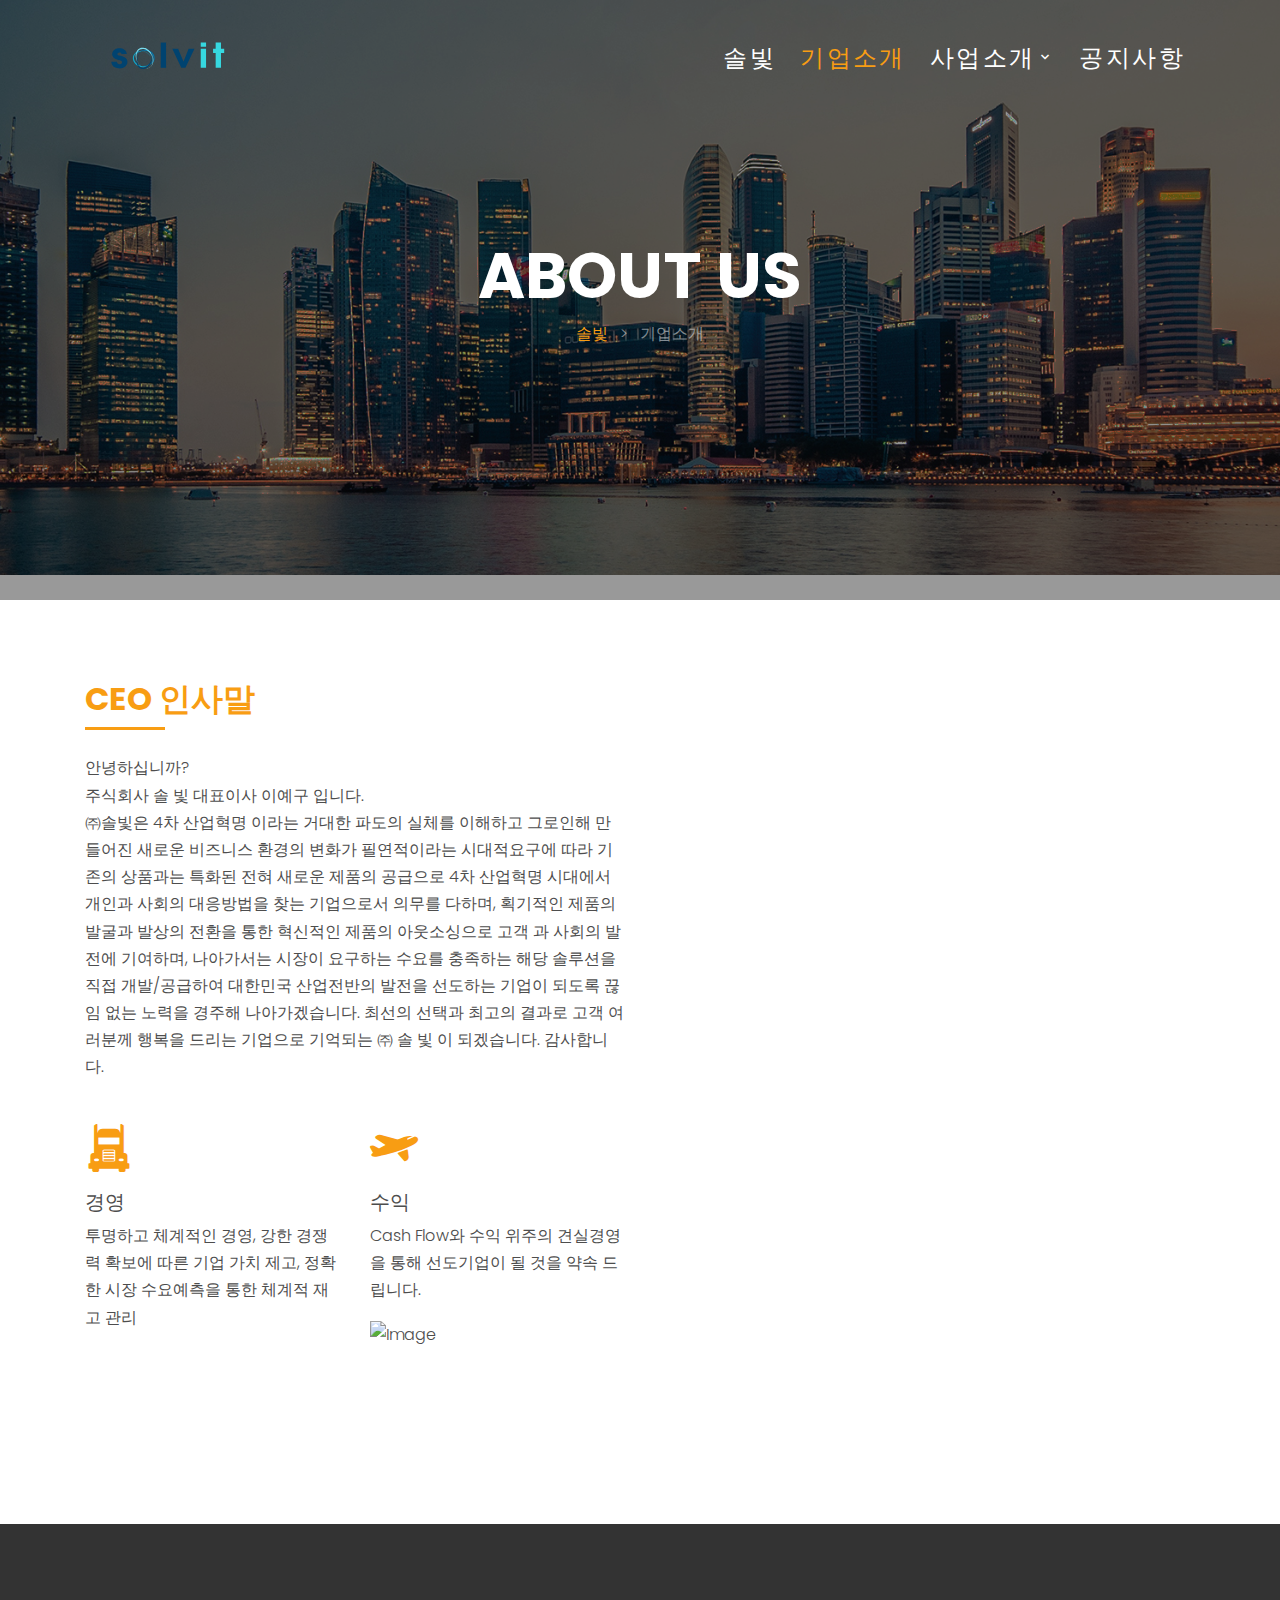
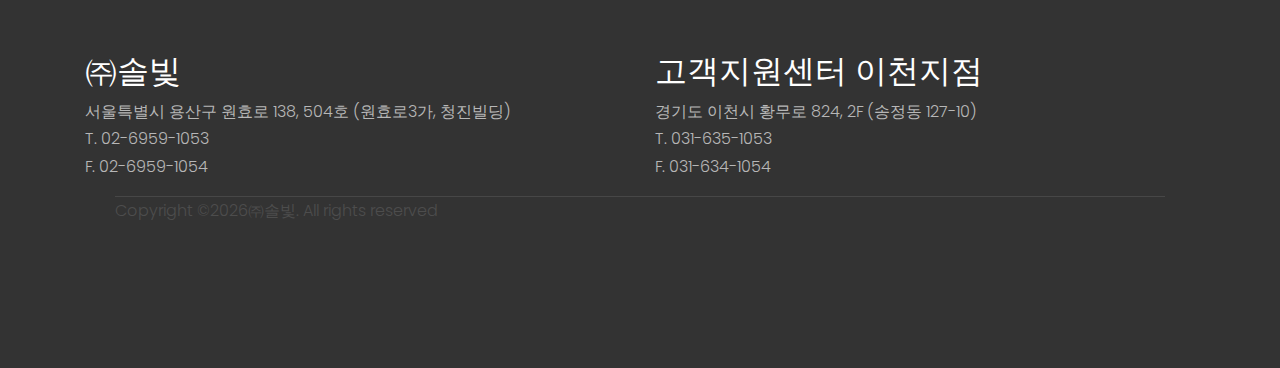
==== commit a1fcb600: "Update about.html" ====
--- a/about.html
+++ b/about.html
@@ -7,7 +7,7 @@
 
     <link rel="stylesheet" href="https://fonts.googleapis.com/css?family=Poppins:200,300,400,700,900|Display+Playfair:200,300,400,700"> 
     <link rel="stylesheet" href="fonts/icomoon/style.css">
-    <link rel="icon" href="http://solvit.myds.me//favicon.ico">
+    <link rel="icon" href="https://raw.githubusercontent.com/stylish0631/stylish0631.github.io/master/images/favicon.ico">
 
     <link rel="stylesheet" href="css/bootstrap.min.css">
     <link rel="stylesheet" href="css/magnific-popup.css">
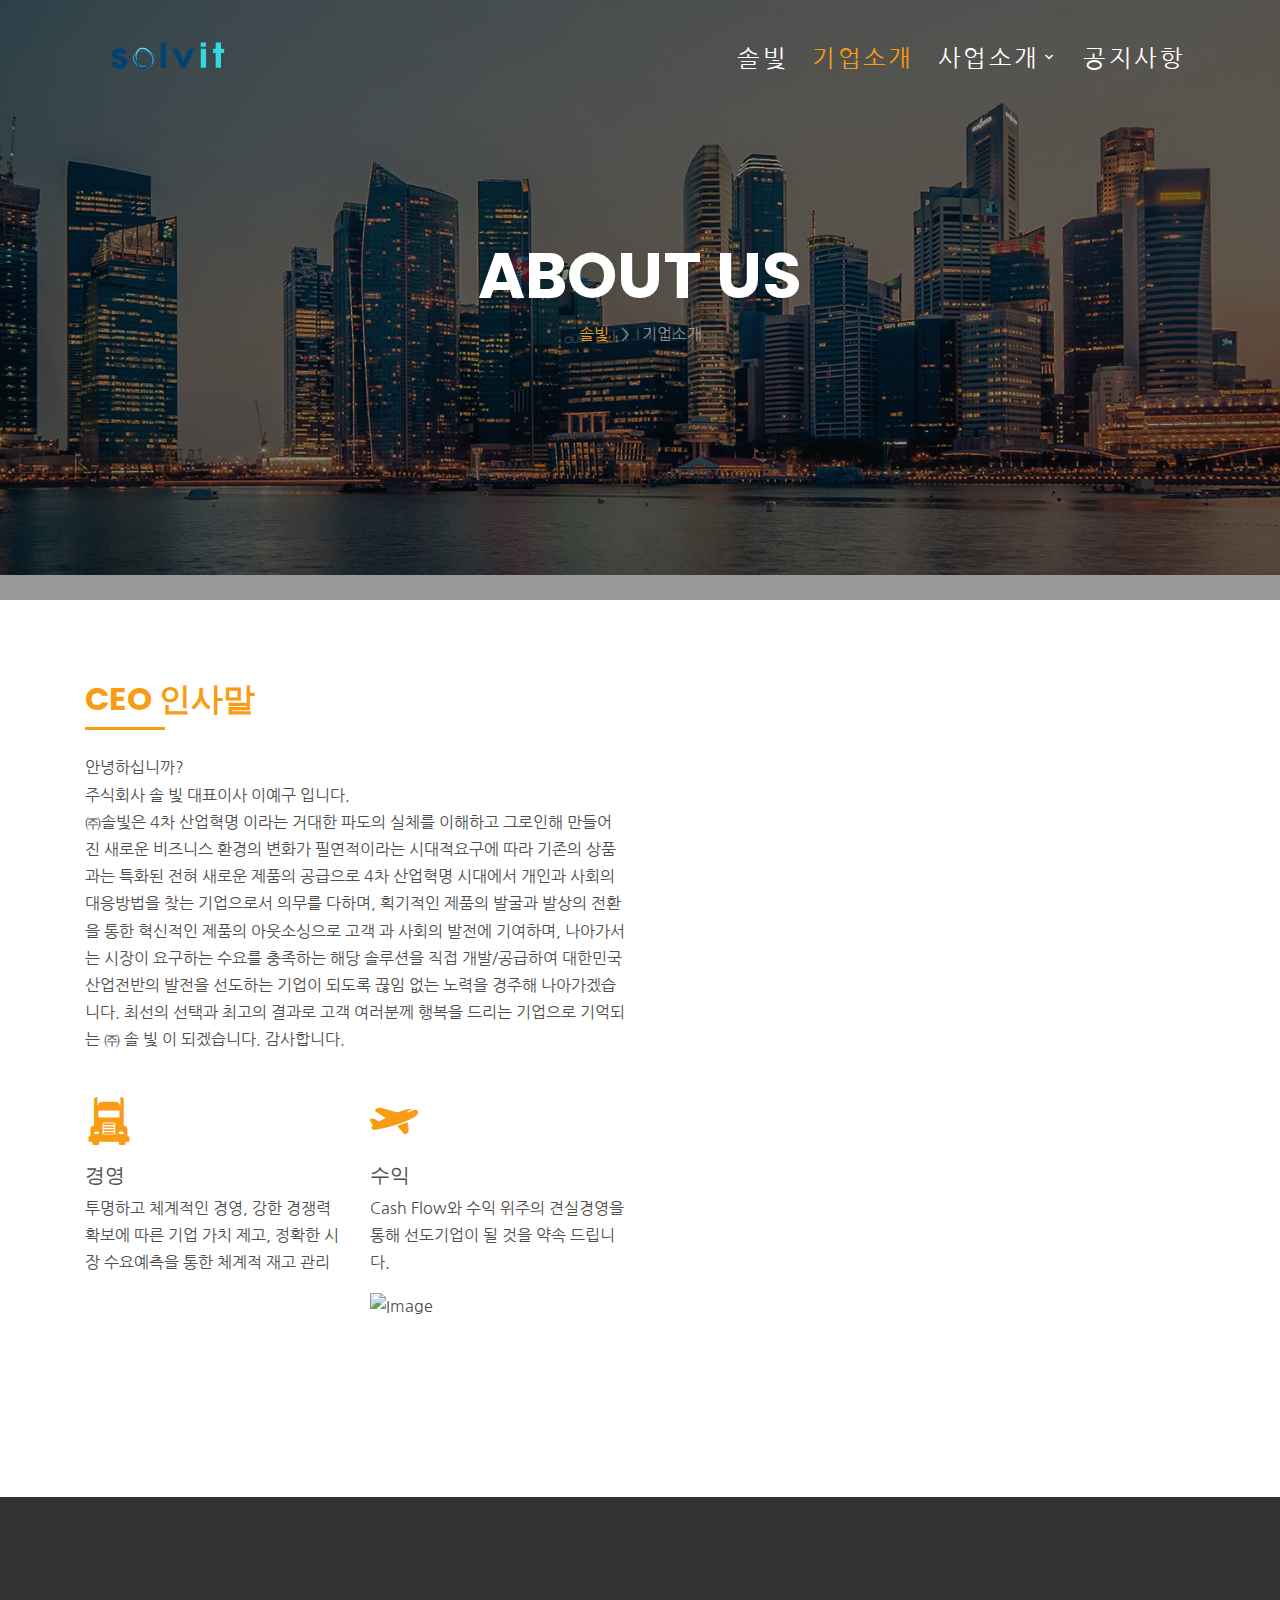
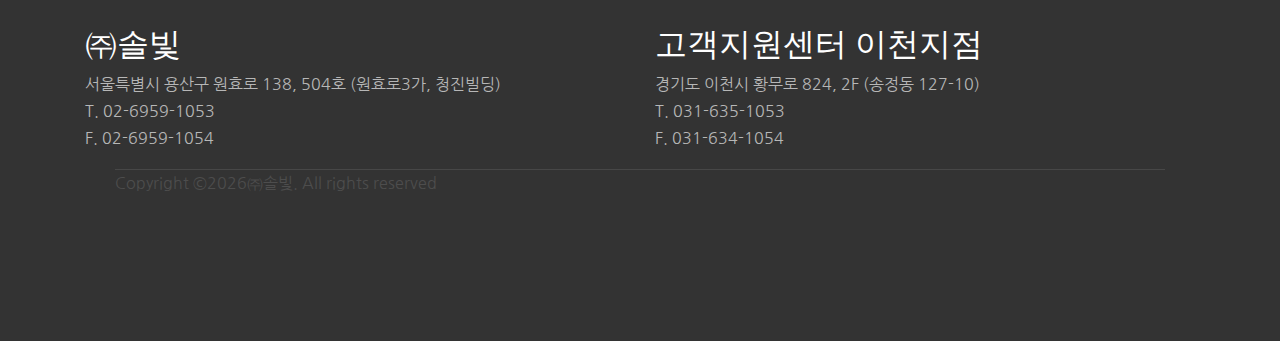
==== commit 8741bd3b: "Add files via upload" ====
--- a/about.html
+++ b/about.html
@@ -16,7 +16,7 @@
     <link rel="stylesheet" href="css/owl.theme.default.min.css">
 
     <link rel="stylesheet" href="css/bootstrap-datepicker.css">
-
+    <link href="https://fonts.googleapis.com/css?family=Nanum+Gothic&display=swap" rel="stylesheet">
     <link rel="stylesheet" href="fonts/flaticon/font/flaticon.css">
 
 
@@ -26,6 +26,11 @@
     <link rel="stylesheet" href="css/style.css">
     
   </head>
+  <style>
+    * {
+      font-family: 'Nanum Gothic', sans-serif;
+    }
+  </style>
   <body>
   
   <div class="site-wrap">
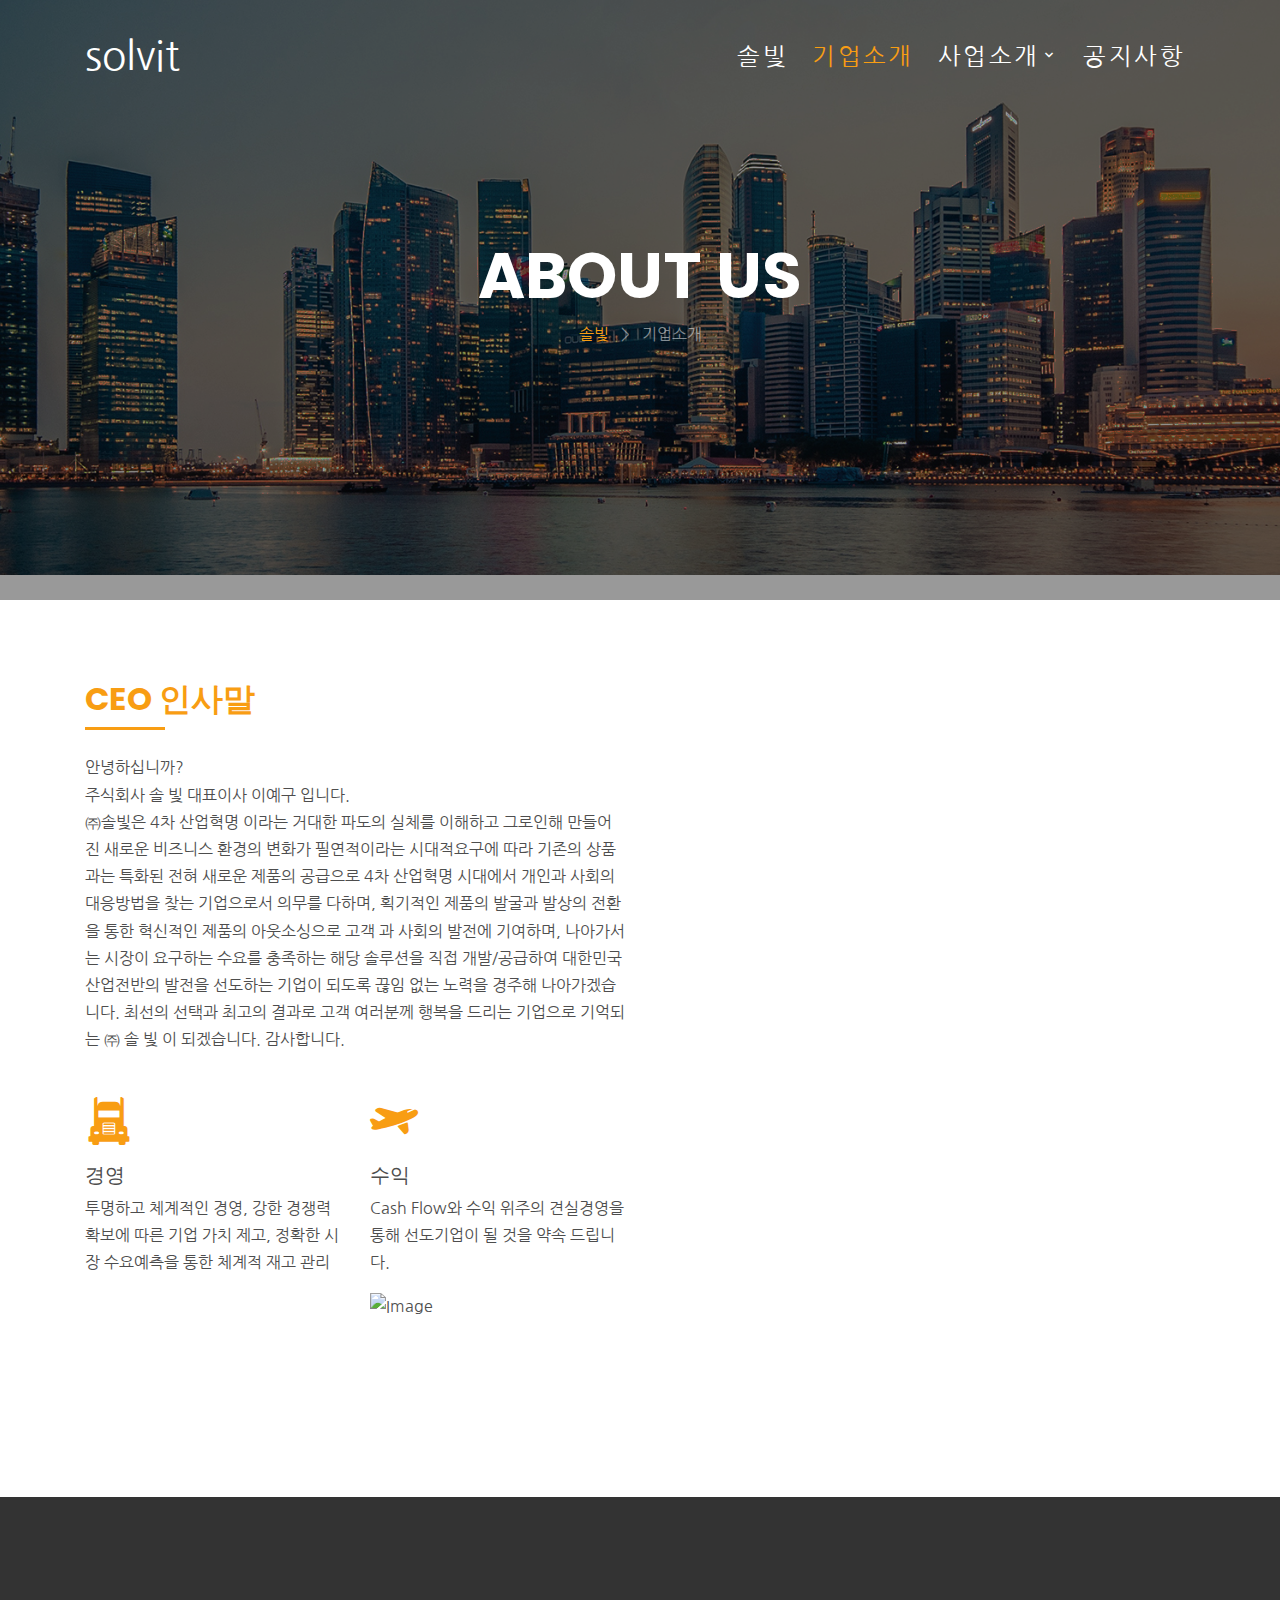
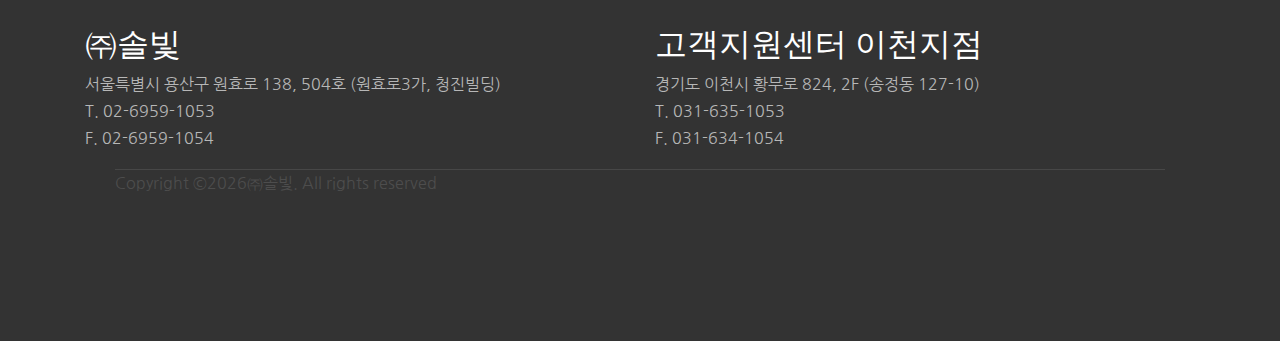
==== commit 8d2779e1: "Add files via upload" ====
--- a/about.html
+++ b/about.html
@@ -50,7 +50,9 @@
         <div class="row align-items-center">
           
           <div class="col-11 col-xl-2">
-            <h1 class="mb-0"><a href="index.html"><img src="images/solvit_logo.svg" alt="" style="width: 164px;"></a></h1>
+            <h1 class="mb-0"><a href="index.html" style="
+              color: white;
+          ">solvit</a></h1>
           </div>
           <div class="col-12 col-md-10 d-none d-xl-block">
             <nav class="site-navigation position-relative text-right" role="navigation">
@@ -59,10 +61,10 @@
                 <li><a href="index.html">솔빛</a></li>
                 <li class="active"><a href="about.html">기업소개</a></li>
                 <li class="has-children">
-                  <a href="services.html">사업소개</a>
+                  <a href="services1.html">사업소개</a>
                   <ul class="dropdown">
-                    <li><a href="services.html" style="font-size: 1em;">IoT 사물인터넷</a></li>
-		    <li><a href="services.html#computing" style="font-size: 1em;">컴퓨팅 사업</a></li>
+                    <li><a href="services1.html" style="font-size: 1em;">IoT 사물인터넷</a></li>
+		                <li><a href="services2.html" style="font-size: 1em;">컴퓨팅 사업</a></li>
                   </ul>
                 </li>
                 <li><a href="blog.html">공지사항</a></li>
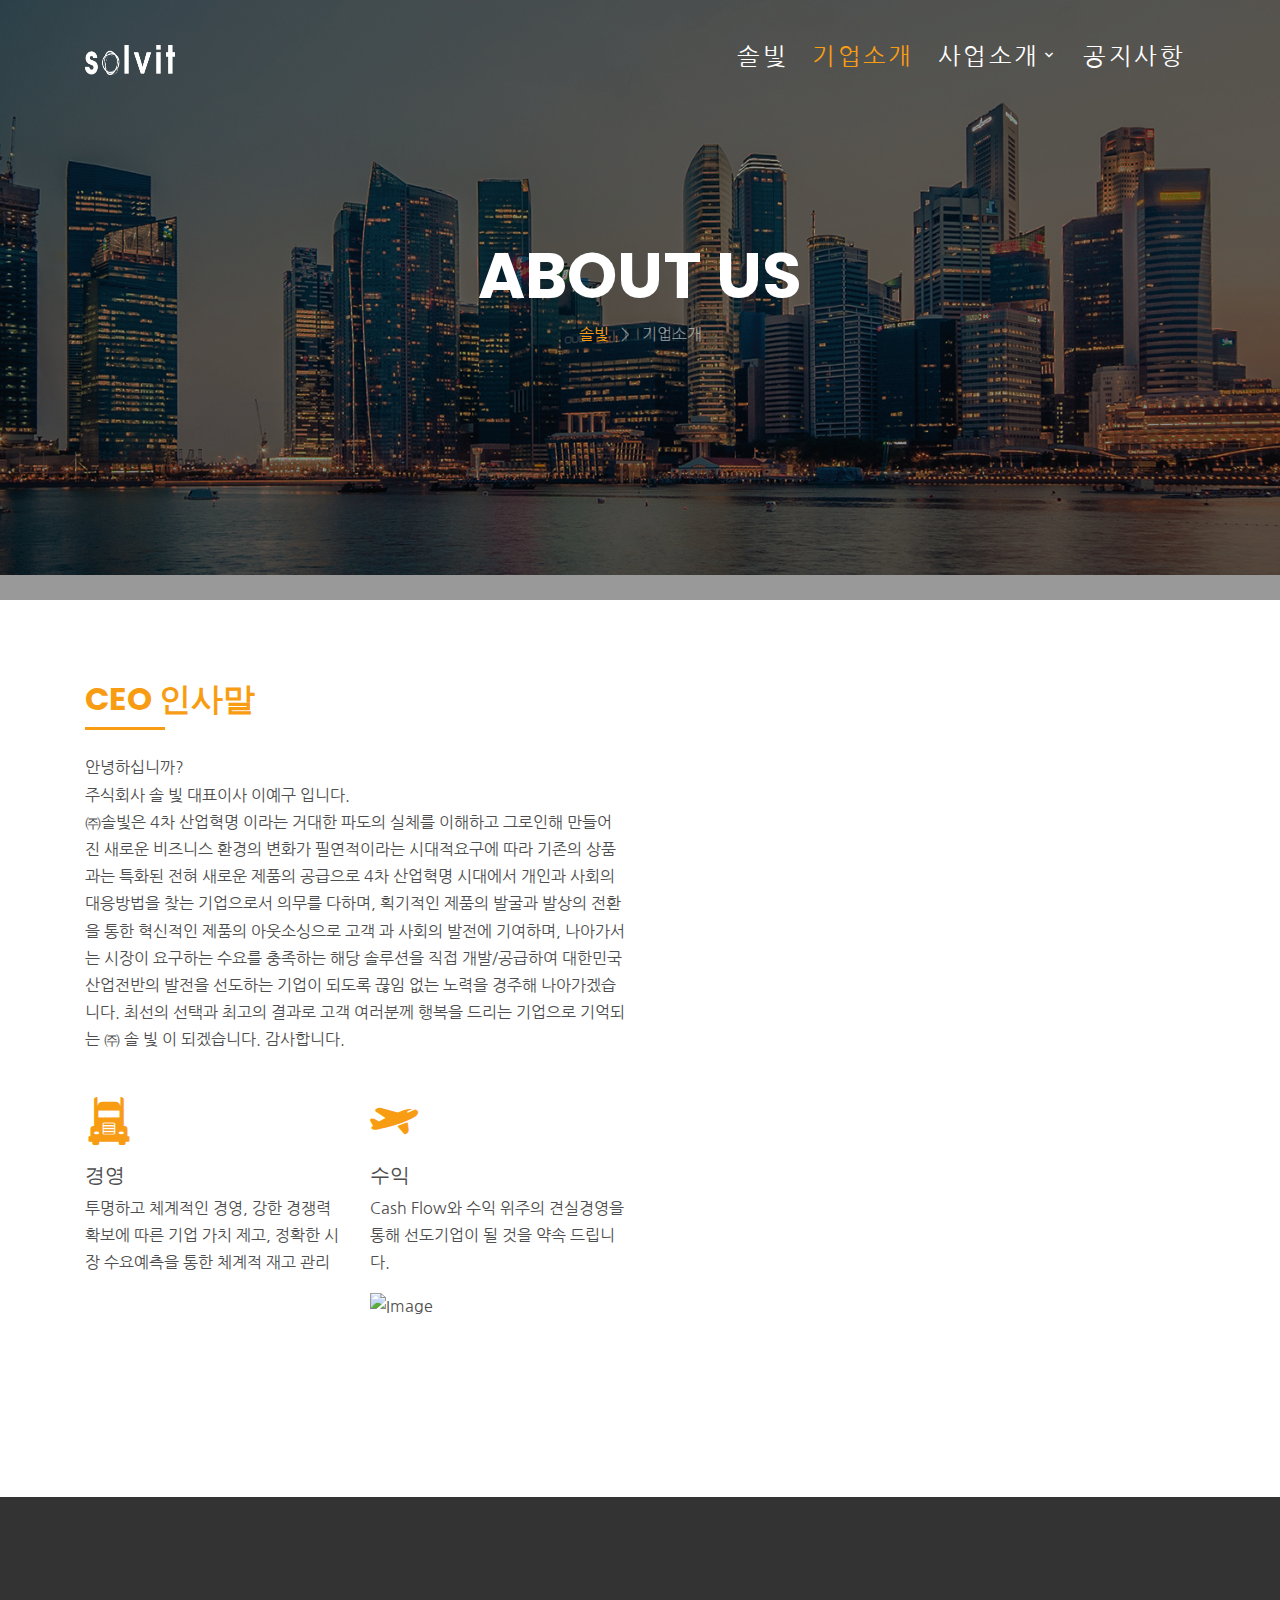
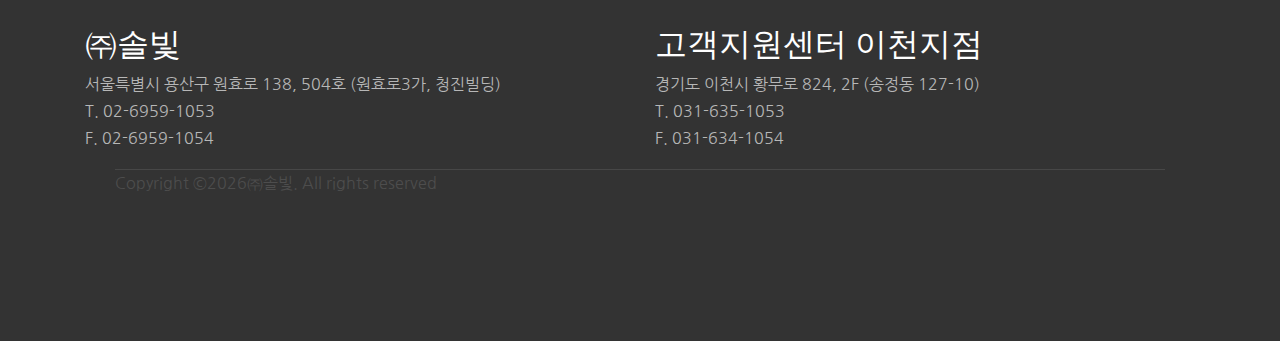
==== commit 9fec9e4d: "Add files via upload" ====
--- a/about.html
+++ b/about.html
@@ -52,7 +52,7 @@
           <div class="col-11 col-xl-2">
             <h1 class="mb-0"><a href="index.html" style="
               color: white;
-          ">solvit</a></h1>
+          "><img src="images/solvit_mini.png" style="width: 90px; height: 30px;"></a></h1>
           </div>
           <div class="col-12 col-md-10 d-none d-xl-block">
             <nav class="site-navigation position-relative text-right" role="navigation">
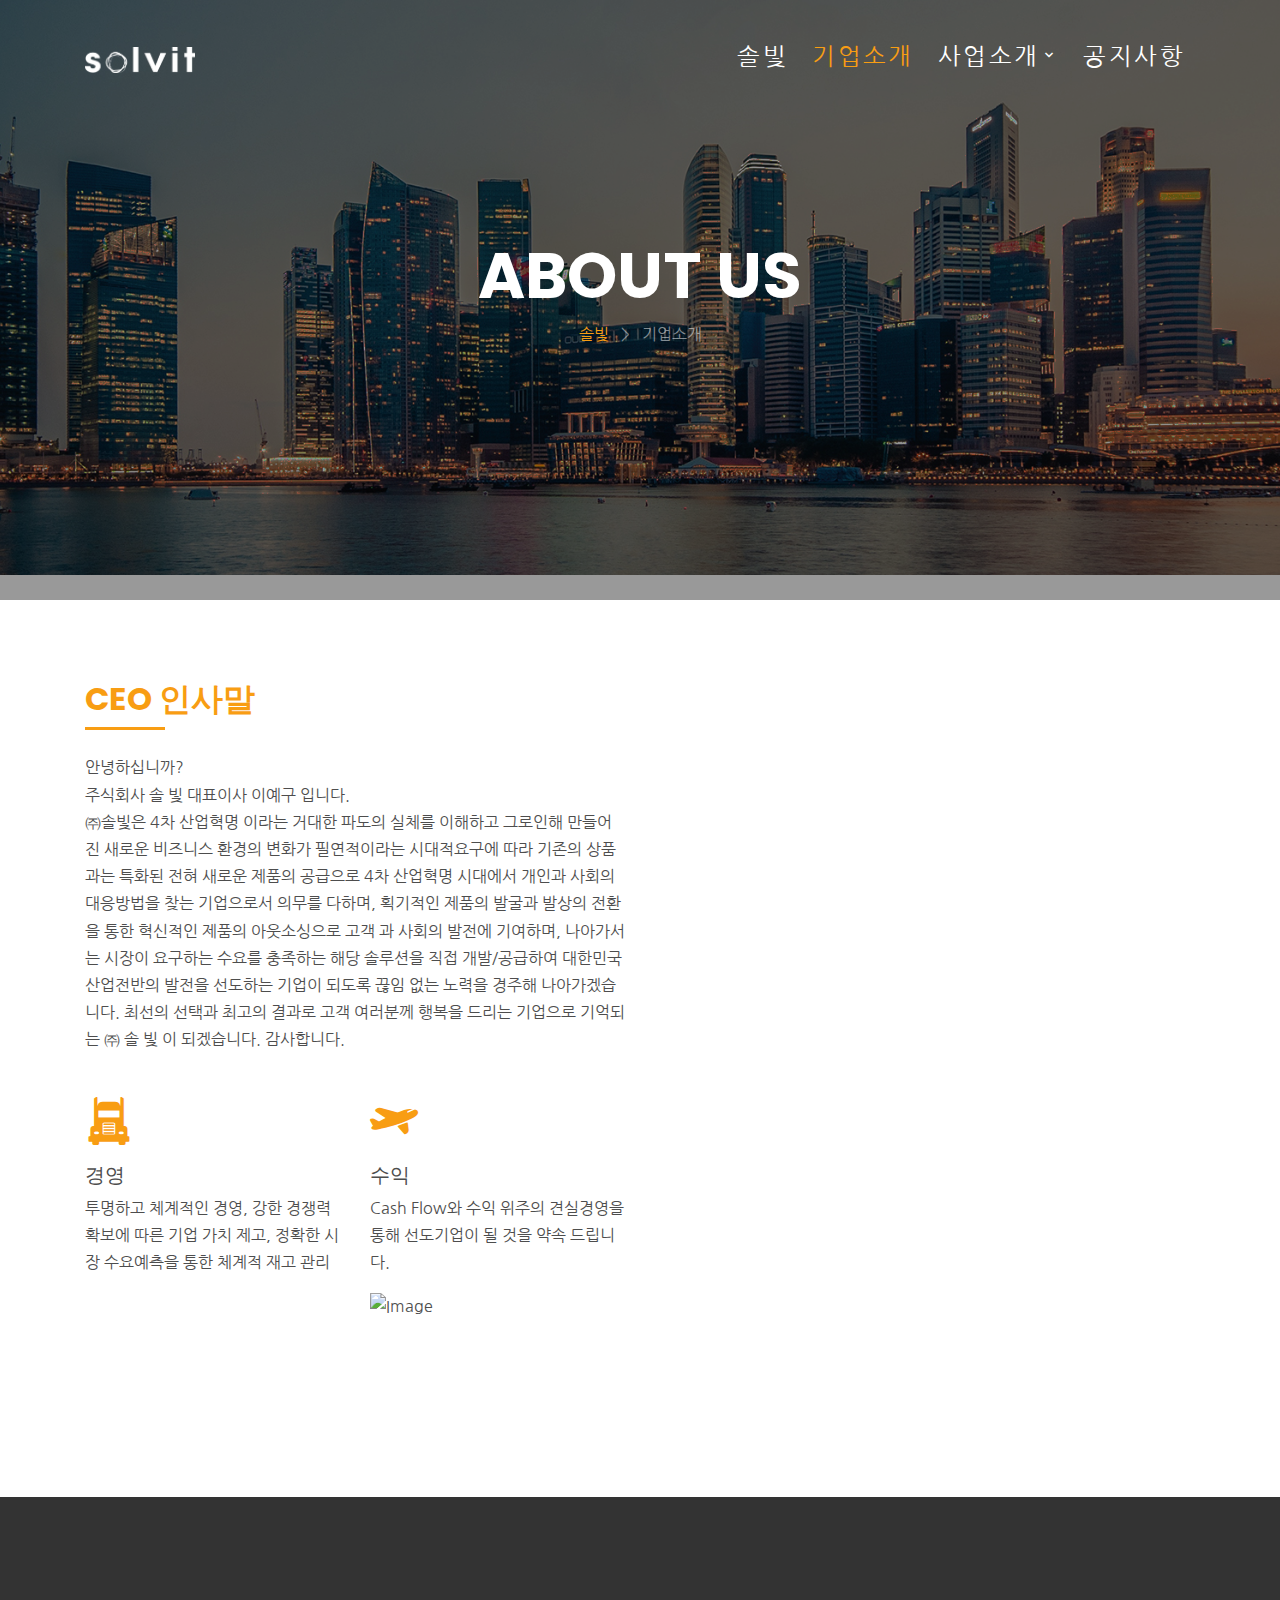
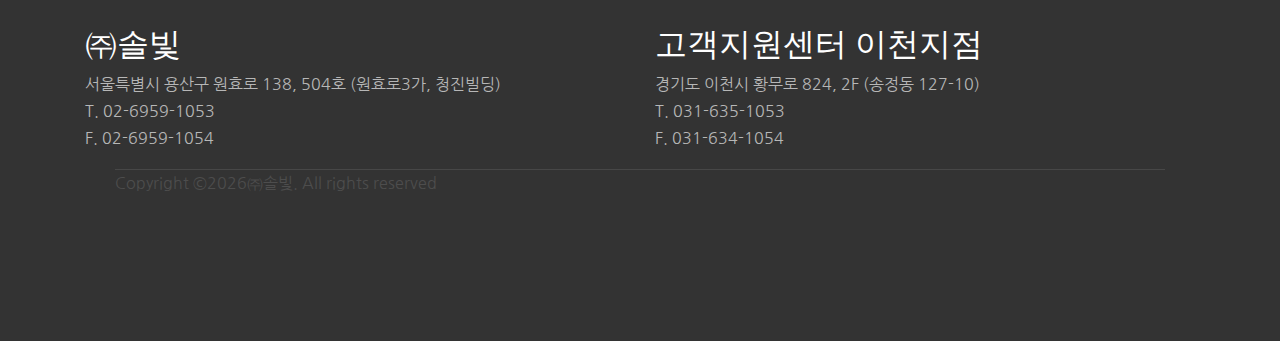
==== commit f268f7c2: "Update about.html" ====
--- a/about.html
+++ b/about.html
@@ -52,7 +52,7 @@
           <div class="col-11 col-xl-2">
             <h1 class="mb-0"><a href="index.html" style="
               color: white;
-          "><img src="images/solvit_mini.png" style="width: 90px; height: 30px;"></a></h1>
+          "><img src="images/solvit_mini.png" style="width: 110px;height: 26px;"></a></h1>
           </div>
           <div class="col-12 col-md-10 d-none d-xl-block">
             <nav class="site-navigation position-relative text-right" role="navigation">
